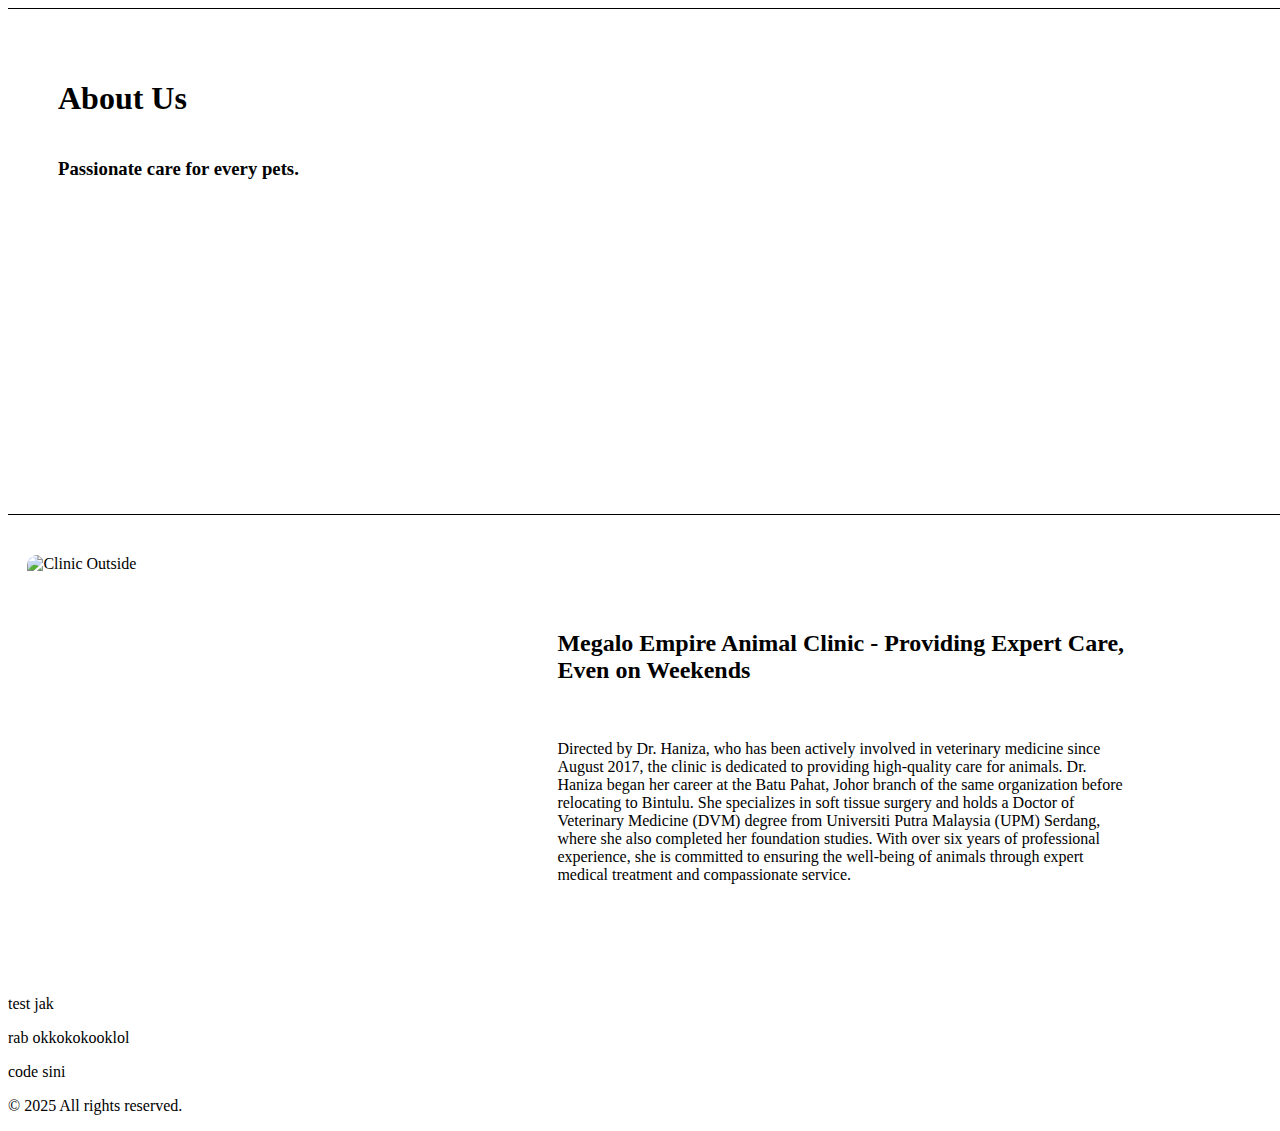
==== pages/about.html @ 0c992f27 "oioi" ====
<!DOCTYPE html>
<html lang="en">
<head>
    <meta charset="UTF-8">
    <meta name="viewport" content="width=device-width, initial-scale=1.0">
    <link rel="stylesheet" href="../assets/css/global.css">
    <link rel="stylesheet" href="../assets/css/about.css">
    <title>About - Megalo Empire Animal Clinic</title>
</head>
<body>
    <header id="main-header">
    </header>

    <main>
        <section id="landing-section" class="content red">
            <h1>About Us</h1>
            <h3>Passionate care for every pets.</h3>
        </section>

        <section id="about-section" class="content peach">
            <div class="about-container">
                <div class="about-image">
                    <img src="/Users/maisarahshahidi/Documents/Test/megalo-vet-clinic/assets/img/outside.jpg" alt="Clinic Outside" onclick="window.open('https://maps.app.goo.gl/nhwWNMaEDHRuLKUG9', '_blank')">
                </div>
                <div class="about-text">
                    <h2>Megalo Empire Animal Clinic - Providing Expert Care, Even on Weekends</h2>
                    <p>Directed by Dr. Haniza, who has been actively involved in veterinary medicine since August 2017, the clinic is dedicated to providing high-quality care for animals. Dr. Haniza began her career at the Batu Pahat, Johor branch of the same organization before relocating to Bintulu. She specializes in soft tissue surgery and holds a Doctor of Veterinary Medicine (DVM) degree from Universiti Putra Malaysia (UPM) Serdang, where she also completed her foundation studies. With over six years of professional experience, she is committed to ensuring the well-being of animals through expert medical treatment and compassionate service.</p>
                </div>
            </div>
    </section>

        <section id="" class="content white">
            <p>test jak</p>
        </section>

        <section id="" class="content peach">
            <p>rab okkokokooklol</p>
        </section>

        <section id="" class="content white">
            <p>code sini</p>
        </section>
    </main>

    <footer id="main-footer"> 
    </footer>

    <p id="cpr">&copy; 2025 All rights reserved.</p>
    <script src="../assets/js/main.js"></script>
</body>
</html>
---- assets/css/about.css ----
/* 
Hey, just a heads-up(REMINDER ON WHATS IN GLOBAL.CSS! 
- Titles mostly use `h2` ).
-Subheading pakai 'h3' (oh, and it's yellow-colored: `#eda325`)
- Bigger titles? Use `h1` or `h2`.
- For regular text, just stick to `p`.
- Links (`<a>`) have hover effects with a little animation.
- Most of the alignment is handled using `flexbox`, so belajar elok2 that thing
- Section background colors(e.g class=content red)? Use `.red`, `.peach`, and `.white` classes.
- **IMPORTANT:** Jangan kacau global.css styles. Apa-apa, message Yum dulu takut kacau code orang lain.
- **Stick to your assigned page!** Jangan edit page lain, nanti merge conflicts/clash (basically kena 
    check code satu2 mana yg clash astu kena delete mana yang tanak). 
*/

#landing-section {
    width: 100vw;
    min-height: 45vh;
    display: flex;
    flex-direction: column;
    align-items: flex-start; 
    text-align: left; 
    padding: 50px;
    border-bottom: 1px solid;
    border-top: 1px solid;
}

.about-container {
    display: flex;
    align-items: center;
    justify-content: center;
    gap: 30px;
    width: 90%;
    max-width: 1200px;
    margin: 40px 0;
    flex-wrap: wrap;
}

.about-image {
    flex: 1;
    display: flex;
    flex-direction: column;
    align-items: center;
    min-width: 200px;
    max-width: 500px;
}

.about-image img {
    width: 100%;
    border-radius: 10px;
    aspect-ratio: 5/4;
    object-fit: cover;
    transition: color 0.1s ease-in-out, transform 0.2s ease-in-out;
}

.about-image img:hover {
    transform: translateY(-10px);
}

.about-text {
    flex: 1;
    text-align: left;
    display: flex;
    flex-direction: column;
    justify-content: space-between;
    gap: 20px;
    max-width: 50%;
}
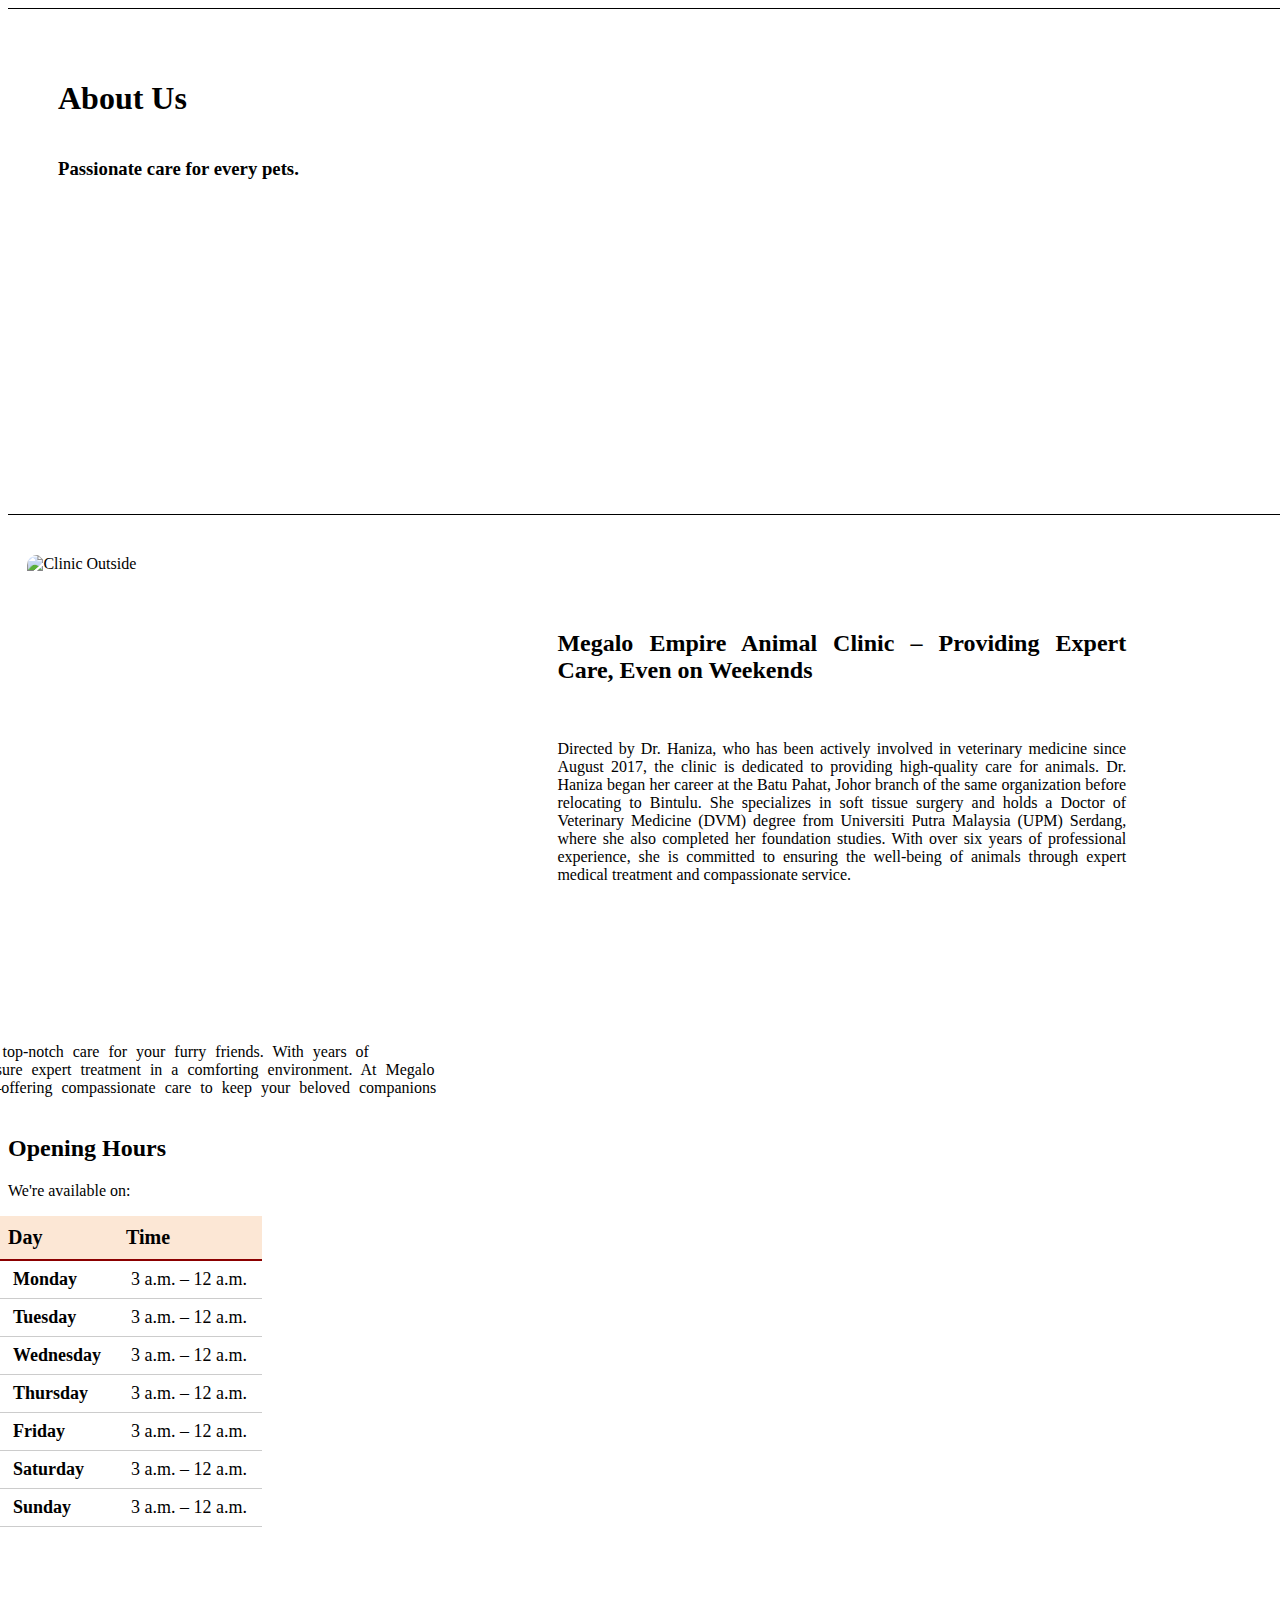
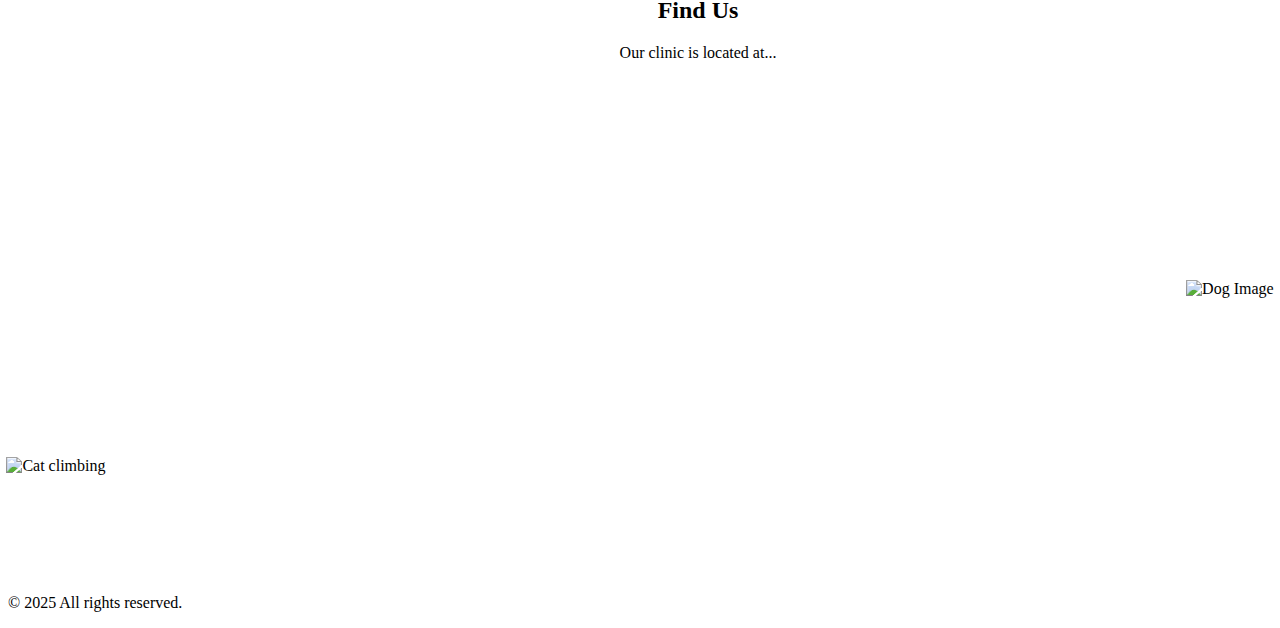
==== commit 3f437c13: "about us update" ====
--- a/pages/about.html
+++ b/pages/about.html
@@ -23,22 +23,72 @@
                     <img src="/Users/maisarahshahidi/Documents/Test/megalo-vet-clinic/assets/img/outside.jpg" alt="Clinic Outside" onclick="window.open('https://maps.app.goo.gl/nhwWNMaEDHRuLKUG9', '_blank')">
                 </div>
                 <div class="about-text">
-                    <h2>Megalo Empire Animal Clinic - Providing Expert Care, Even on Weekends</h2>
+                    <h2>Megalo Empire Animal Clinic – Providing Expert Care, Even on Weekends</h2>
                     <p>Directed by Dr. Haniza, who has been actively involved in veterinary medicine since August 2017, the clinic is dedicated to providing high-quality care for animals. Dr. Haniza began her career at the Batu Pahat, Johor branch of the same organization before relocating to Bintulu. She specializes in soft tissue surgery and holds a Doctor of Veterinary Medicine (DVM) degree from Universiti Putra Malaysia (UPM) Serdang, where she also completed her foundation studies. With over six years of professional experience, she is committed to ensuring the well-being of animals through expert medical treatment and compassionate service.</p>
                 </div>
             </div>
     </section>
 
-        <section id="" class="content white">
-            <p>test jak</p>
-        </section>
+        <section id="doctors-section" class="content white">
+                <div class="text-content">
+                    <h2>Purrr-fect Doctors on Duty 🐾</h2>
+                    <p>Our dedicated veterinarians are committed to providing top-notch care for your furry friends. With years of experience and a passion for animal well-being, we ensure expert treatment in a comforting environment. At Megalo Empire Animal Clinic, we treat every pet like family—offering compassionate care to keep your beloved companions happy, healthy, and full of life!</p>
+                </div>
+                <div class="image-content">
+                    <img src="/Users/maisarahshahidi/Documents/Test/megalo-vet-clinic/assets/img/happy dog (about us).png" alt="Dog Image">
+                </div>
+        </section>            
 
-        <section id="" class="content peach">
-            <p>rab okkokokooklol</p>
-        </section>
+        <section id="opening-hours" class="content peach">
+                <h2>Opening Hours</h2>
+                <p>We're available on:</p>
+                <table class="hours-table">
+                    <tr>
+                        <th>Day</th>
+                        <th>Time</th>
+                    </tr>
+                    <tr>
+                        <td>Monday</td>
+                        <td>3 a.m. – 12 a.m.</td>
+                    </tr>
+                    <tr>
+                        <td>Tuesday</td>
+                        <td>3 a.m. – 12 a.m.</td>
+                    </tr>
+                    <tr>
+                        <td>Wednesday</td>
+                        <td>3 a.m. – 12 a.m.</td>
+                    </tr>
+                    <tr>
+                        <td>Thursday</td>
+                        <td>3 a.m. – 12 a.m.</td>
+                    </tr>
+                    <tr>
+                        <td>Friday</td>
+                        <td>3 a.m. – 12 a.m.</td>
+                    </tr>
+                    <tr>
+                        <td>Saturday</td>
+                        <td>3 a.m. – 12 a.m.</td>
+                    </tr>
+                    <tr>
+                        <td>Sunday</td>
+                        <td>3 a.m. – 12 a.m.</td>
+                    </tr>
+                </table>
+                <div class="cat-content">
+                    <img src="/Users/maisarahshahidi/Documents/Test/megalo-vet-clinic/assets/img/cat (about us).png" alt="Cat climbing">
+                </div>
+            </section>                 
 
-        <section id="" class="content white">
-            <p>code sini</p>
+        <section id="google-map" class="content">
+                <div>
+                    <h2>Find Us</h2>
+                    <p>Our clinic is located at...</p>
+                </div>
+                <div class="map-bg">
+                    <iframe src="https://www.google.com/maps/embed?pb=!1m18!1m12!1m3!1d3848.767108810838!2d113.04344487497134!3d3.1916757967835823!2m3!1f0!2f0!3f0!3m2!1i1024!2i768!4f13.1!3m3!1m2!1s0x321dc15bd0c56d81%3A0x96e48a6fc947ecfe!2sMegalo%20Empire%20Animal%20Clinic!5e1!3m2!1sen!2smy!4v1739267229737!5m2!1sen!2smy" width="600" height="450" style="border:0;" allowfullscreen="" loading="lazy" referrerpolicy="no-referrer-when-downgrade"></iframe>
+                </div>
         </section>
     </main>
 
--- a/assets/css/about.css
+++ b/assets/css/about.css
@@ -58,10 +58,122 @@
 
 .about-text {
     flex: 1;
-    text-align: left;
+    text-align: justify;
     display: flex;
     flex-direction: column;
     justify-content: space-between;
     gap: 20px;
     max-width: 50%;
+}
+
+.doctors-section {
+    display: flex;
+    align-items: center;
+    justify-content: flex-start; 
+    background-color: #fce7d5;
+    padding: 40px 100px;
+}
+
+.text-content {
+    width: 50%;
+    text-align: left !important;
+    margin-left: -200px; 
+}
+
+.text-content h2,
+.text-content p {
+    text-align: left !important;
+    margin-left: -200px;
+    word-spacing: 5px;
+}
+
+.image-content {
+    position: absolute;
+    bottom: -998px; 
+    right: 0.5%; 
+    z-index: 1; 
+}
+
+.image-content img {
+    width: 600px; 
+    max-width: 100%;
+    height: auto;
+}
+
+.opening-hours {
+    text-align: left;
+    margin-left: -100px; 
+    padding-left: 20px; 
+}
+
+.opening-hours h2 {
+    color: #8B0000; 
+    font-size: 40px;
+    margin-bottom: 10px;
+    position: absolute; 
+    left: -400px; 
+    top: 20px; 
+}
+
+.hours-table {
+    margin-left: -10px; 
+    text-align: left;
+    border-collapse: collapse;
+}
+
+.hours-table th {
+    background-color: #fce7d5;
+    padding: 10px;
+    font-size: 20px;
+    text-align: left;
+    border-bottom: 2px solid #8B0000;
+}
+
+.hours-table td {
+    padding: 8px 15px;
+    font-size: 18px;
+    border-bottom: 1px solid #ccc;
+}
+
+.cat-content {
+    position: absolute;
+    bottom: -1175px; 
+    left: 0.5%; 
+    z-index: 1; 
+}
+
+.cat-content img {
+    width: 300px; 
+    max-width: 100%;
+    height: auto;
+}
+
+.hours-table td:first-child {
+    font-weight: bold;
+}
+
+#google-map {
+    width: 100vw;
+    padding: 0;
+    margin: 0;
+    text-align: center;
+    gap:20px;
+    padding: 50px;
+}
+
+.map-bg {
+    width: 90vw;
+    height: 50vh;
+    position: relative;
+}
+
+.map-bg iframe {
+    position: absolute;
+    top: 0;
+    left: 0;
+    width: 100%;
+    height: 100%;
+    border: none;
+    padding-bottom: 20px;
+    border-radius: 10px;
 }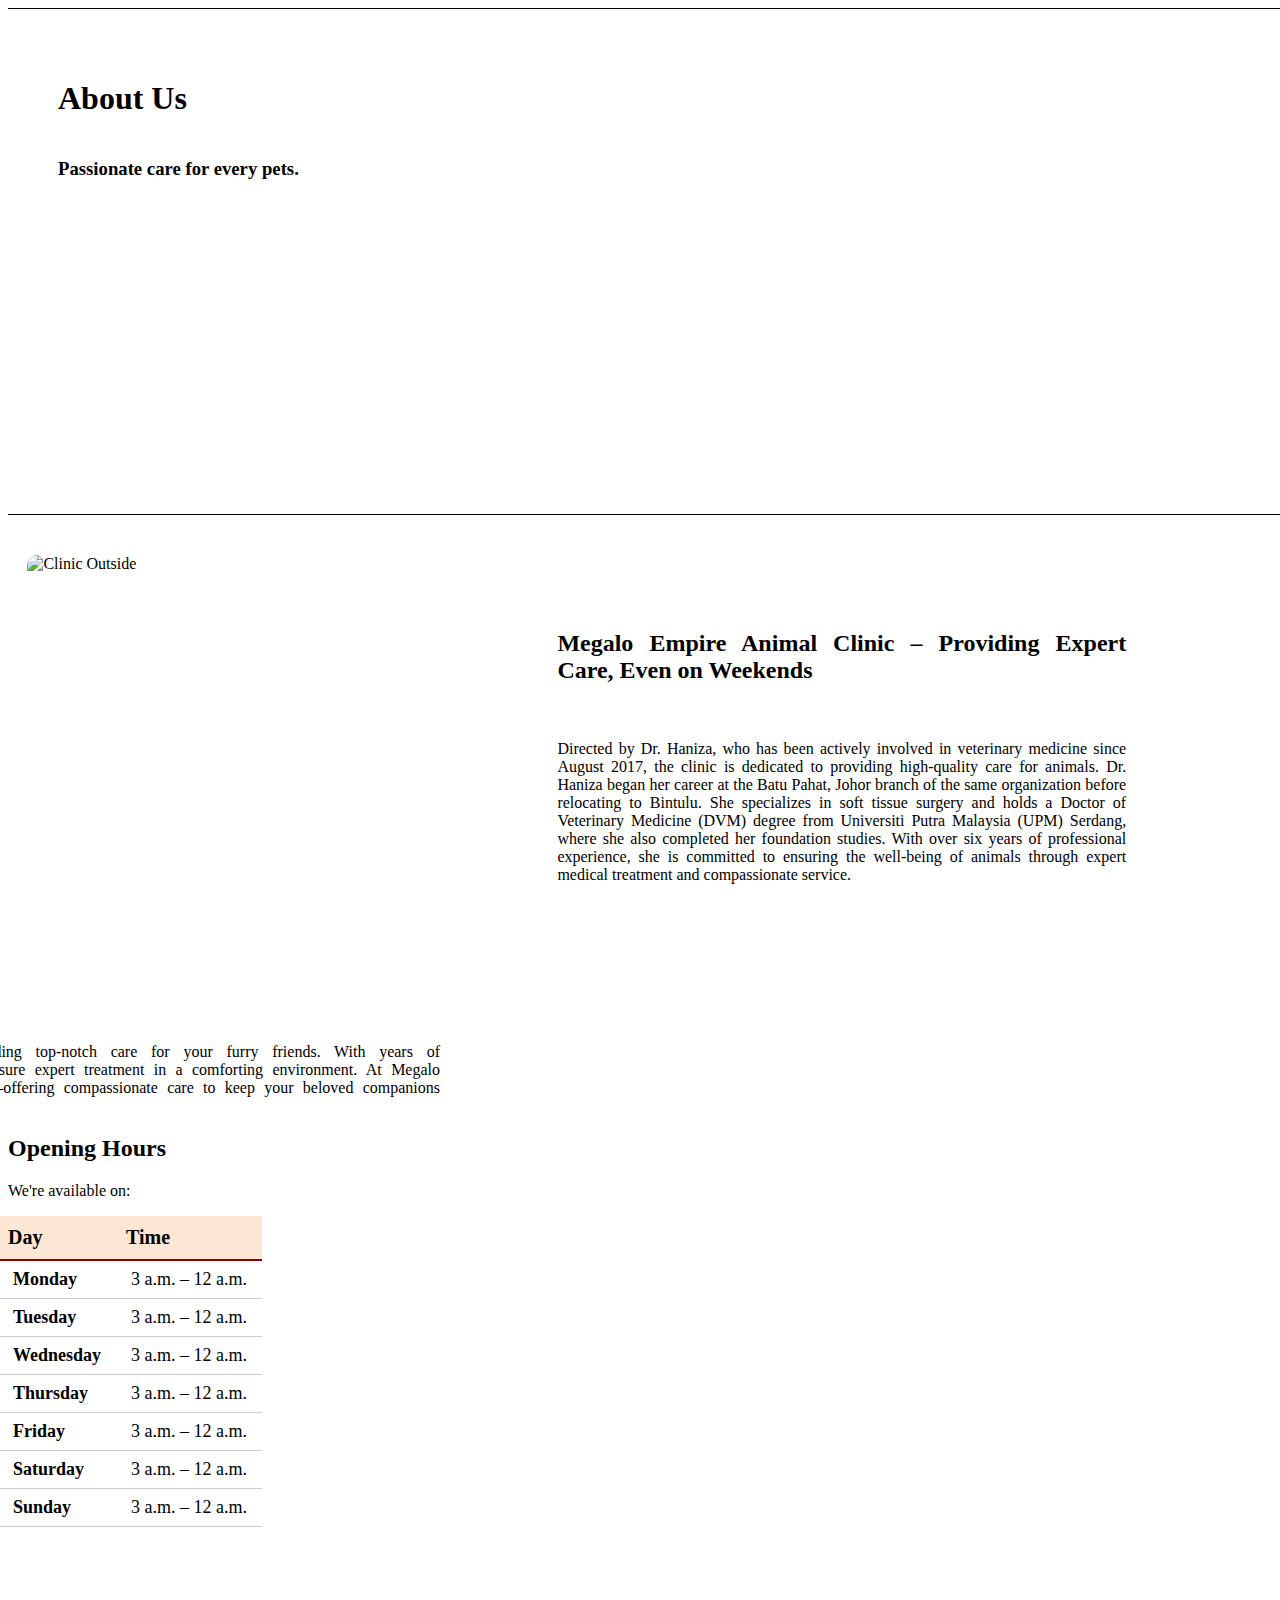
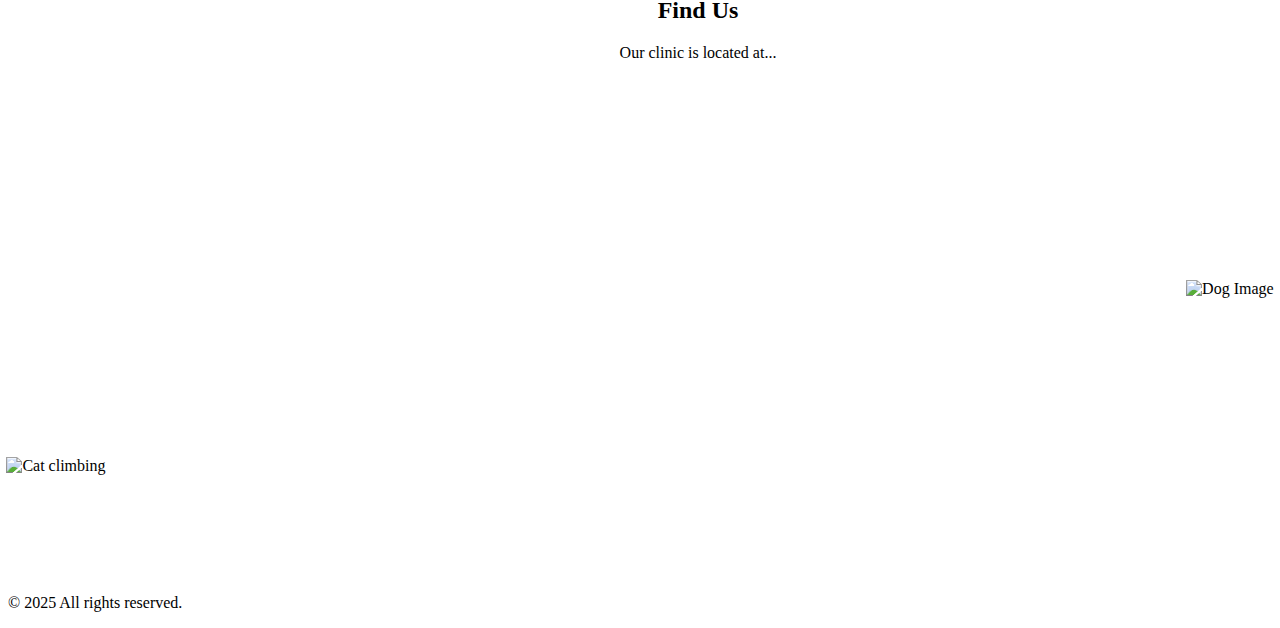
==== commit 6a164cf0: "slight update about us" ====
--- a/pages/about.html
+++ b/pages/about.html
@@ -35,7 +35,7 @@
                     <p>Our dedicated veterinarians are committed to providing top-notch care for your furry friends. With years of experience and a passion for animal well-being, we ensure expert treatment in a comforting environment. At Megalo Empire Animal Clinic, we treat every pet like family—offering compassionate care to keep your beloved companions happy, healthy, and full of life!</p>
                 </div>
                 <div class="image-content">
-                    <img src="/Users/maisarahshahidi/Documents/Test/megalo-vet-clinic/assets/img/happy dog (about us).png" alt="Dog Image">
+                    <img src="/Users/maisarahshahidi/Documents/Test/megalo-vet-clinic/assets/img/happy-dog-about-us.png" alt="Dog Image">
                 </div>
         </section>            
 
@@ -77,7 +77,7 @@
                     </tr>
                 </table>
                 <div class="cat-content">
-                    <img src="/Users/maisarahshahidi/Documents/Test/megalo-vet-clinic/assets/img/cat (about us).png" alt="Cat climbing">
+                    <img src="/Users/maisarahshahidi/Documents/Test/megalo-vet-clinic/assets/img/cat-about-us.png" alt="Cat climbing">
                 </div>
             </section>                 
 
--- a/assets/css/about.css
+++ b/assets/css/about.css
@@ -82,7 +82,7 @@
 
 .text-content h2,
 .text-content p {
-    text-align: left !important;
+    text-align: justify !important;
     margin-left: -200px;
     word-spacing: 5px;
 }
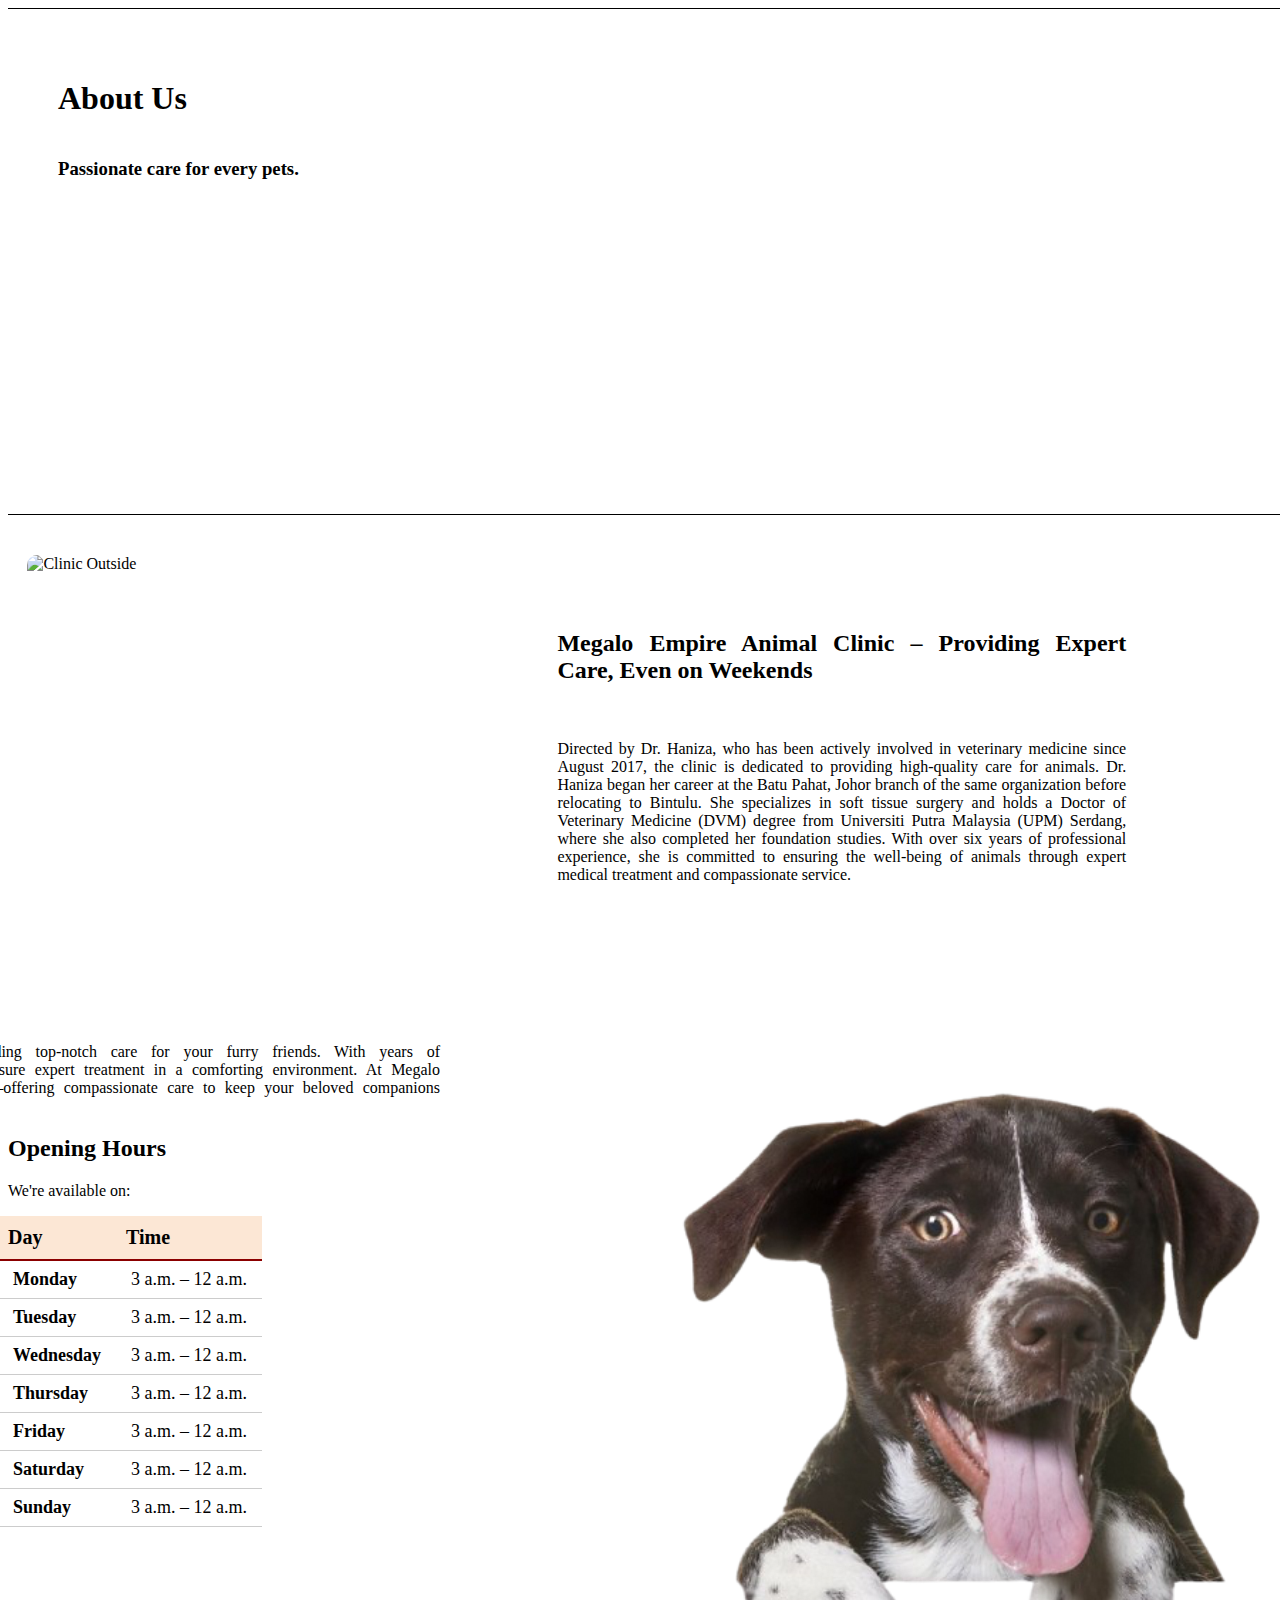
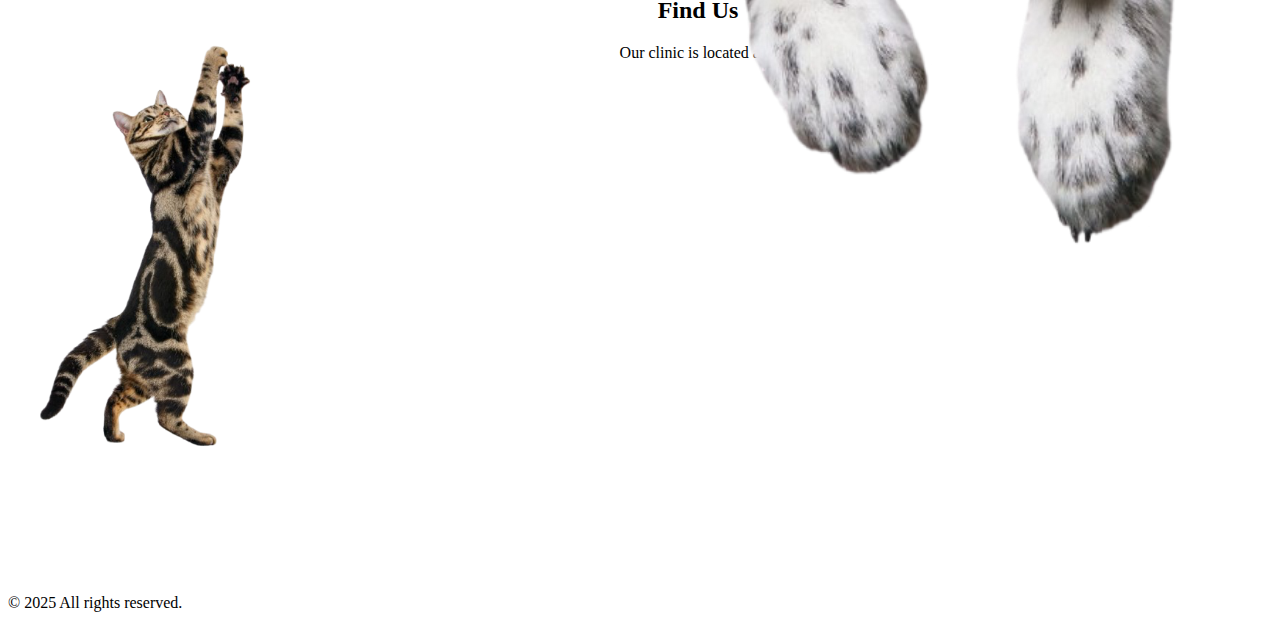
==== commit 382f822d: "link about us update" ====
--- a/pages/about.html
+++ b/pages/about.html
@@ -20,7 +20,7 @@
         <section id="about-section" class="content peach">
             <div class="about-container">
                 <div class="about-image">
-                    <img src="/Users/maisarahshahidi/Documents/Test/megalo-vet-clinic/assets/img/outside.jpg" alt="Clinic Outside" onclick="window.open('https://maps.app.goo.gl/nhwWNMaEDHRuLKUG9', '_blank')">
+                    <img src="../assets/img/outside.jpg" alt="Clinic Outside" onclick="window.open('https://maps.app.goo.gl/nhwWNMaEDHRuLKUG9', '_blank')">
                 </div>
                 <div class="about-text">
                     <h2>Megalo Empire Animal Clinic – Providing Expert Care, Even on Weekends</h2>
@@ -35,7 +35,7 @@
                     <p>Our dedicated veterinarians are committed to providing top-notch care for your furry friends. With years of experience and a passion for animal well-being, we ensure expert treatment in a comforting environment. At Megalo Empire Animal Clinic, we treat every pet like family—offering compassionate care to keep your beloved companions happy, healthy, and full of life!</p>
                 </div>
                 <div class="image-content">
-                    <img src="/Users/maisarahshahidi/Documents/Test/megalo-vet-clinic/assets/img/happy-dog-about-us.png" alt="Dog Image">
+                    <img src="../assets/img/happy-dog-about-us.png" alt="Dog Image">
                 </div>
         </section>            
 
@@ -77,7 +77,7 @@
                     </tr>
                 </table>
                 <div class="cat-content">
-                    <img src="/Users/maisarahshahidi/Documents/Test/megalo-vet-clinic/assets/img/cat-about-us.png" alt="Cat climbing">
+                    <img src="../assets/img/cat-about-us.png" alt="Cat climbing">
                 </div>
             </section>                 
 
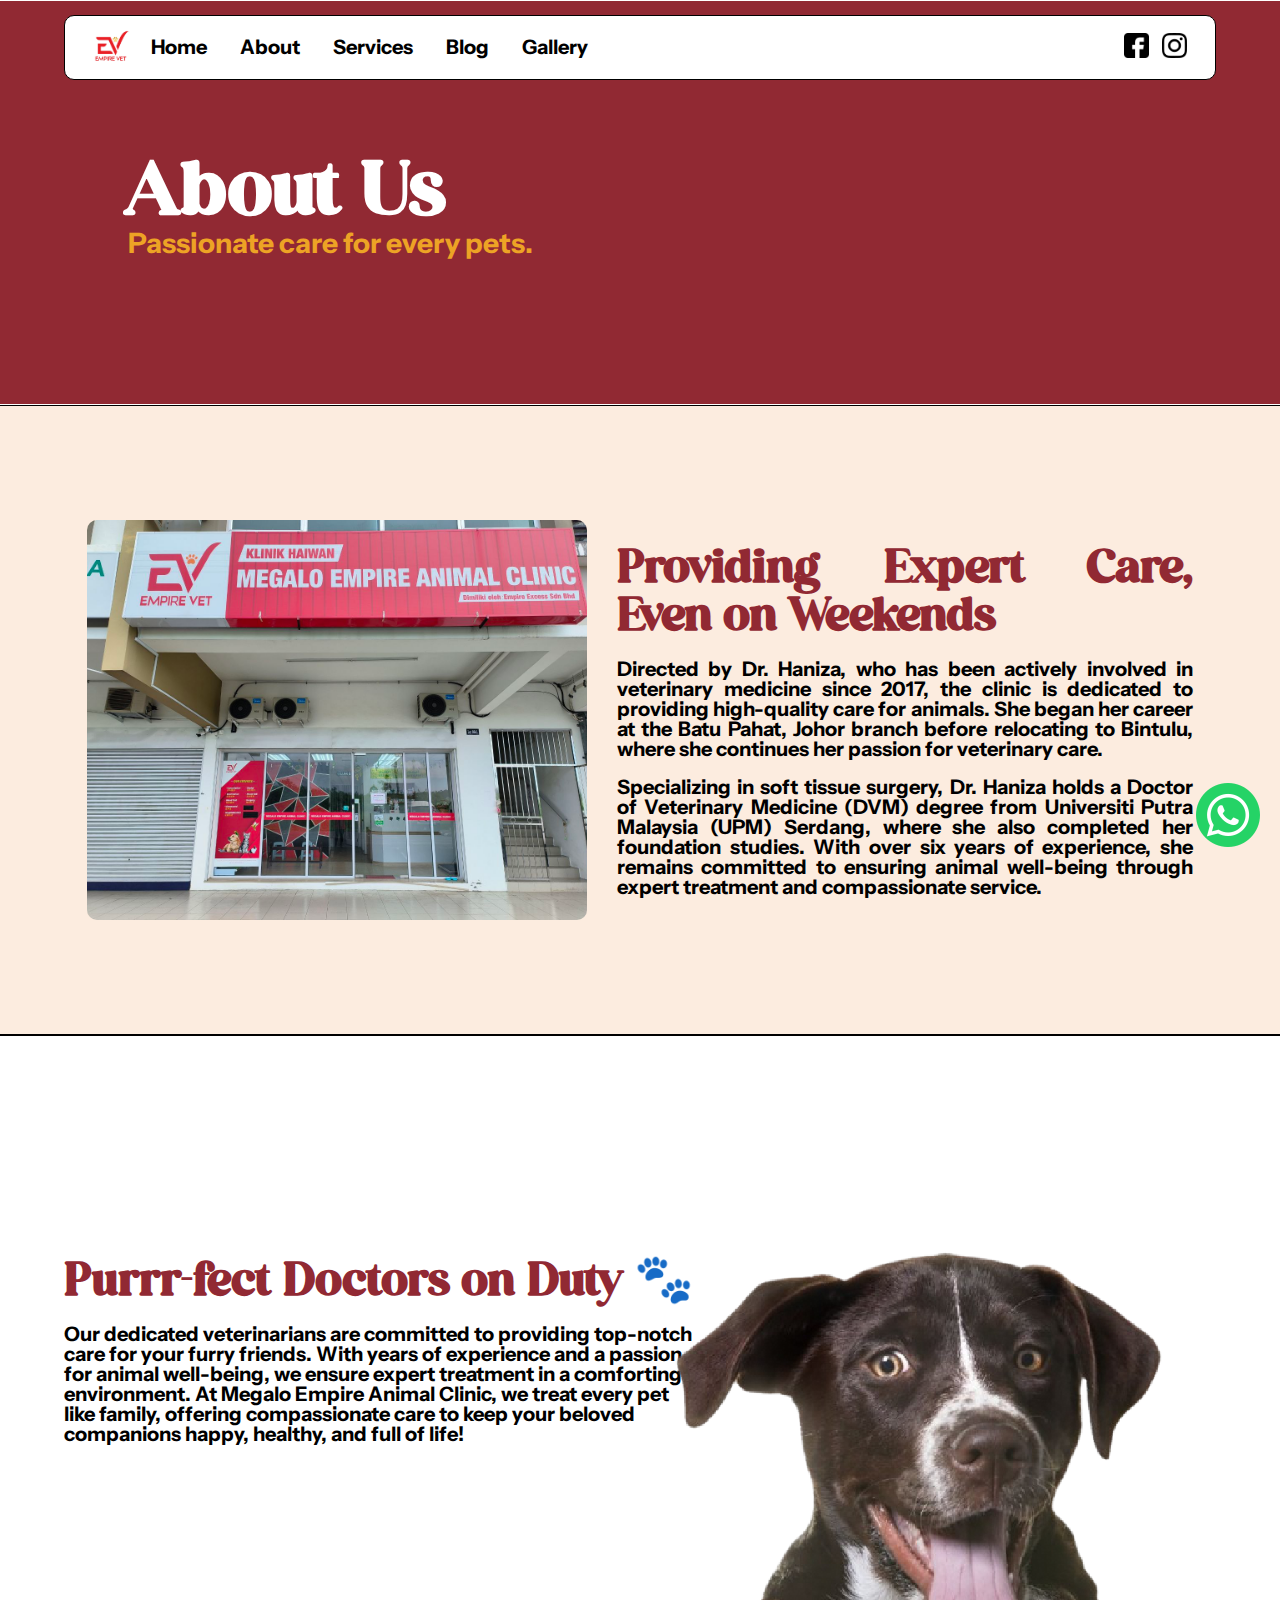
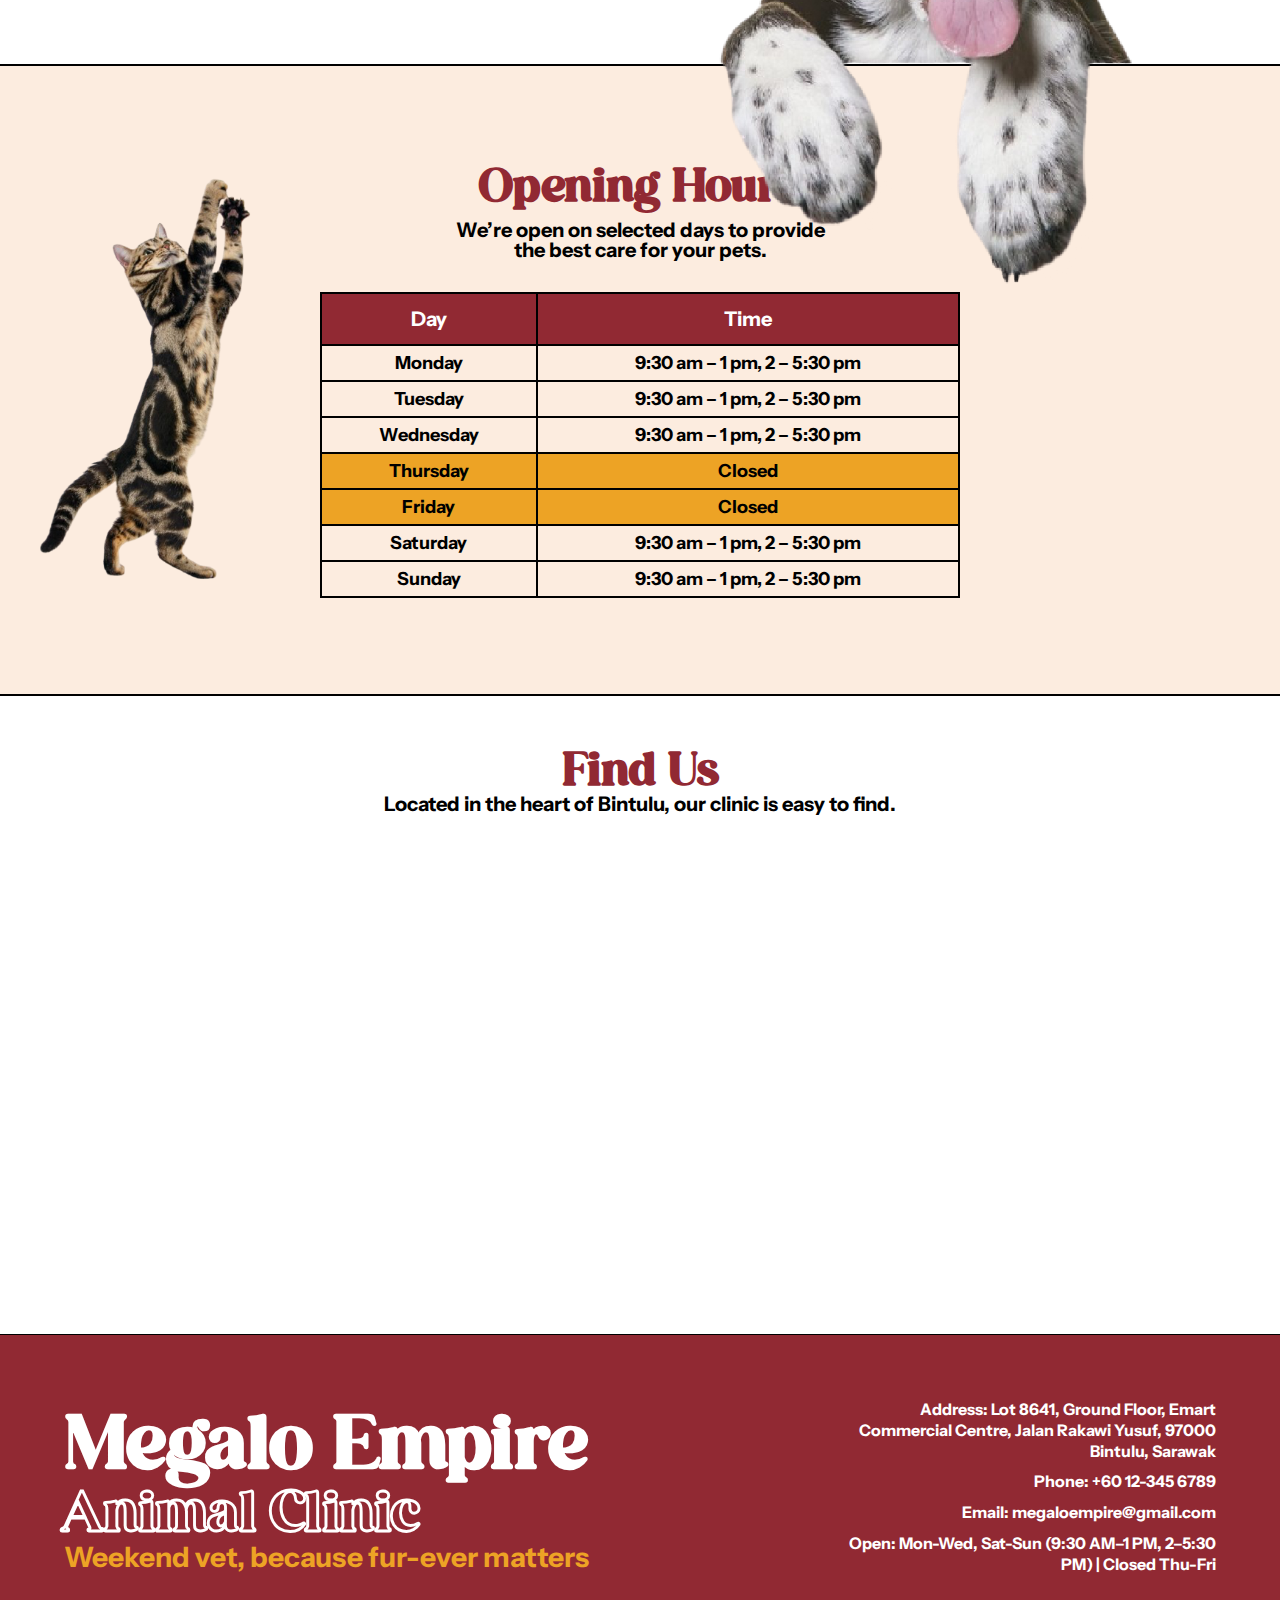
==== commit 2c3ad3e5: "feat: Enhance mobile compatibility & UI improvements" ====
--- a/pages/about.html
+++ b/pages/about.html
@@ -23,68 +23,88 @@
                     <img src="../assets/img/outside.jpg" alt="Clinic Outside" onclick="window.open('https://maps.app.goo.gl/nhwWNMaEDHRuLKUG9', '_blank')">
                 </div>
                 <div class="about-text">
-                    <h2>Megalo Empire Animal Clinic – Providing Expert Care, Even on Weekends</h2>
-                    <p>Directed by Dr. Haniza, who has been actively involved in veterinary medicine since August 2017, the clinic is dedicated to providing high-quality care for animals. Dr. Haniza began her career at the Batu Pahat, Johor branch of the same organization before relocating to Bintulu. She specializes in soft tissue surgery and holds a Doctor of Veterinary Medicine (DVM) degree from Universiti Putra Malaysia (UPM) Serdang, where she also completed her foundation studies. With over six years of professional experience, she is committed to ensuring the well-being of animals through expert medical treatment and compassionate service.</p>
+                    <h2>Providing Expert Care, Even on Weekends</h2>
+                    <div class="long-text">
+                        <p>Directed by Dr. Haniza, who has been actively involved in veterinary medicine since 2017, the clinic is dedicated to providing high-quality care for animals. She began her career at the Batu Pahat, Johor branch before relocating to Bintulu, where she continues her passion for veterinary care.</p>  
+                        <br>
+                        
+                        <p>Specializing in soft tissue surgery, Dr. Haniza holds a Doctor of Veterinary Medicine (DVM) degree from Universiti Putra Malaysia (UPM) Serdang, where she also completed her foundation studies. With over six years of experience, she remains committed to ensuring animal well-being through expert treatment and compassionate service.</p>  
+                    </div>
+                    <div class="short-text">
+                        <p>Directed by Dr. Haniza, involved in veterinary medicine since 2017, the clinic provides high-quality care for animals. She began her career at the Batu Pahat branch before relocating to Bintulu, where she continues her passion for veterinary care.</p>  
+                        <br>
+                        <p>Specializing in soft tissue surgery, Dr. Haniza holds a DVM degree from Universiti Putra Malaysia (UPM) Serdang, where she completed her foundation studies. With over six years of experience, she remains committed to animal well-being through expert treatment and compassionate service.</p>  
+                    </div>
+                    
                 </div>
             </div>
-    </section>
+        </section>
 
         <section id="doctors-section" class="content white">
+            <div class="doctors-container">
                 <div class="text-content">
                     <h2>Purrr-fect Doctors on Duty 🐾</h2>
-                    <p>Our dedicated veterinarians are committed to providing top-notch care for your furry friends. With years of experience and a passion for animal well-being, we ensure expert treatment in a comforting environment. At Megalo Empire Animal Clinic, we treat every pet like family—offering compassionate care to keep your beloved companions happy, healthy, and full of life!</p>
+                    <p>Our dedicated veterinarians are committed to providing top-notch care for your furry friends. With years of experience and a passion for animal well-being, we ensure expert treatment in a comforting environment. At Megalo Empire Animal Clinic, we treat every pet like family, offering compassionate care to keep your beloved companions happy, healthy, and full of life!</p>
                 </div>
-                <div class="image-content">
-                    <img src="../assets/img/happy-dog-about-us.png" alt="Dog Image">
-                </div>
-        </section>            
+            </div>
+            <div class="image-content">
+                <img src="../assets/img/dog-body.png" alt="Dog Image">
+            </div>
+        </section>       
 
         <section id="opening-hours" class="content peach">
+            <div class="image-content-paw">
+                <img src="../assets/img/dog-paw.png" alt="Dog Image">
+            </div>
+            <div class="table-head">
                 <h2>Opening Hours</h2>
-                <p>We're available on:</p>
-                <table class="hours-table">
-                    <tr>
-                        <th>Day</th>
-                        <th>Time</th>
-                    </tr>
-                    <tr>
-                        <td>Monday</td>
-                        <td>3 a.m. – 12 a.m.</td>
-                    </tr>
-                    <tr>
-                        <td>Tuesday</td>
-                        <td>3 a.m. – 12 a.m.</td>
-                    </tr>
-                    <tr>
-                        <td>Wednesday</td>
-                        <td>3 a.m. – 12 a.m.</td>
-                    </tr>
-                    <tr>
-                        <td>Thursday</td>
-                        <td>3 a.m. – 12 a.m.</td>
-                    </tr>
-                    <tr>
-                        <td>Friday</td>
-                        <td>3 a.m. – 12 a.m.</td>
-                    </tr>
-                    <tr>
-                        <td>Saturday</td>
-                        <td>3 a.m. – 12 a.m.</td>
-                    </tr>
-                    <tr>
-                        <td>Sunday</td>
-                        <td>3 a.m. – 12 a.m.</td>
-                    </tr>
-                </table>
-                <div class="cat-content">
-                    <img src="../assets/img/cat-about-us.png" alt="Cat climbing">
-                </div>
-            </section>                 
+                <p>We’re open on selected days to provide the best care for your pets.</p>
+            </div>
+
+            <table class="hours-table">
+                <tr>
+                    <th>Day</th>
+                    <th>Time</th>
+                </tr>
+                <tr>
+                    <td>Monday</td>
+                    <td>9:30 am – 1 pm, 2 – 5:30 pm</td>
+                </tr>
+                <tr>
+                    <td>Tuesday</td>
+                    <td>9:30 am – 1 pm, 2 – 5:30 pm</td>
+                </tr>
+                <tr>
+                    <td>Wednesday</td>
+                    <td>9:30 am – 1 pm, 2 – 5:30 pm</td>
+                </tr>
+                <tr class="closed">
+                    <td>Thursday</td>
+                    <td>Closed</td>
+                </tr>
+                <tr class="closed">
+                    <td>Friday</td>
+                    <td>Closed</td>
+                </tr>
+                <tr>
+                    <td>Saturday</td>
+                    <td>9:30 am – 1 pm, 2 – 5:30 pm</td>
+                </tr>
+                <tr>
+                    <td>Sunday</td>
+                    <td>9:30 am – 1 pm, 2 – 5:30 pm</td>
+                </tr>
+            </table>
+            <div class="cat-content">
+                <img src="../assets/img/cat-about-us.png" alt="Cat climbing">
+            </div>
+        </section>
+                         
 
         <section id="google-map" class="content">
                 <div>
                     <h2>Find Us</h2>
-                    <p>Our clinic is located at...</p>
+                    <p>Located in the heart of Bintulu, our clinic is easy to find.</p>
                 </div>
                 <div class="map-bg">
                     <iframe src="https://www.google.com/maps/embed?pb=!1m18!1m12!1m3!1d3848.767108810838!2d113.04344487497134!3d3.1916757967835823!2m3!1f0!2f0!3f0!3m2!1i1024!2i768!4f13.1!3m3!1m2!1s0x321dc15bd0c56d81%3A0x96e48a6fc947ecfe!2sMegalo%20Empire%20Animal%20Clinic!5e1!3m2!1sen!2smy!4v1739267229737!5m2!1sen!2smy" width="600" height="450" style="border:0;" allowfullscreen="" loading="lazy" referrerpolicy="no-referrer-when-downgrade"></iframe>
@@ -94,8 +114,6 @@
 
     <footer id="main-footer"> 
     </footer>
-
-    <p id="cpr">&copy; 2025 All rights reserved.</p>
     <script src="../assets/js/main.js"></script>
 </body>
 </html>
--- a/assets/css/global.css
+++ b/assets/css/global.css
@@ -0,0 +1,525 @@
+* {
+    margin: 0;
+    padding: 0;
+    box-sizing: border-box;
+    text-decoration: none;
+}
+
+html, body {
+    margin: 0;
+    padding: 0;
+    width: 100%;
+    overflow-x: hidden;
+}
+
+body {
+    padding: 0;
+    display: flex;
+    flex-direction: column;
+    align-items: center;
+    font-family: 'InstrumentSans', Arial, Helvetica, sans-serif;
+    font-size: 18px;
+    line-height: 1;
+    min-height: 100vh;
+    width: 100%;
+}
+
+a {
+    position: relative;
+    text-decoration: none;
+    color: black;
+    transition: color 0.3s ease-in-out, transform 0.2s ease-in-out;
+    display: inline-block;
+    width: fit-content;
+}
+
+a::after {
+    content: "";
+    position: absolute;
+    left: 0;
+    bottom: -2px;
+    width: 0;
+    height: 2px;
+    background-color: black;
+    transition: width 0.3s ease-in-out;
+}
+
+a:hover {
+    transform: translateY(-3px);
+}
+
+a:hover::after {
+    width: 100%;
+}
+
+h1 {
+    font-family: 'PerfectlyVintage', sans-serif;
+    font-size: 5rem;
+}
+
+h2 {
+    font-family: 'PerfectlyVintage', sans-serif;
+    font-size: 3rem;
+    color: #912933;
+}
+
+h3 {
+    font-family: 'InstrumentSans', sans-serif;
+    font-size: 1.75rem;
+    color: #eda325;
+}
+
+p, a {
+    font-size: 1.25rem;
+}
+
+input, textarea, select {
+    font-family: 'InstrumentSans', sans-serif;
+}
+
+select {
+    font-family: 'InstrumentSans', sans-serif;
+
+}
+
+.outline {
+    font-size: 3.75rem;
+    color: #912933; 
+    -webkit-text-stroke: 1px white;
+}
+
+@font-face {
+    font-family: 'Magules';
+    src: url('../font/Magules.ttf') format('truetype');
+    font-weight: normal;
+    font-style: normal;
+}
+
+@font-face {
+    font-family: 'PerfectlyVintage';
+    src: url('../font/PerfectlyVintage.otf') format('opentype');
+    font-weight: normal;
+    font-style: normal;
+}
+
+@font-face {
+    font-family: 'InstrumentSans';
+    src: url('../font/InstrumentSans-Regular.ttf') format('truetype');
+    font-weight: normal;
+    font-style: normal;
+}
+
+@font-face {
+    font-family: 'InstrumentSans';
+    src: url('../font/InstrumentSans-Bold.ttf') format('truetype');
+    font-weight: normal;
+    font-style: normal;
+}
+
+.content {
+    width: 100vw;
+    min-height: 70vh;
+    display: flex;
+    flex-direction: column;
+    justify-content: center;
+    align-items: center;
+    text-align: center;
+    padding: 50px 0;
+    border-bottom: 1px solid;
+    border-top: 1px solid;
+}
+
+.red {
+    background-color: #912933;
+    color: white;
+}
+
+.peach {
+    background-color: #fcecdf;
+    color: black;
+}
+
+.white {
+    background-color: #ffffff;
+    color: black;
+}
+
+header {
+    position: fixed;
+    top: 0;
+    width: 90%;
+    z-index: 1000;
+    padding-top: 15px;
+    transition: transform 0.3s ease-in-out;
+}
+
+.hidden {
+    transform: translateY(-100%);
+}
+
+nav {
+    width: 100%;
+    background-color: white;
+    gap: 0px;
+    padding: 5px 20px;
+    border: 1px solid;
+    border-radius: 10px;
+    display: flex;
+    justify-content: space-between;
+    align-items: center;
+    padding: 0.5% 2%;
+}
+
+nav a {
+    color: black;
+    text-decoration: none;
+    padding: 10px 15px;
+}
+
+.nav-main {
+    display: flex;
+    align-items: center;
+}
+
+.nav-socials a {
+    padding: 0px 5px;
+}
+
+.nav-socials img {
+    height: 25px;
+    padding: 0px;
+    transition: opacity 0.3s;
+}
+
+.nav-links .nav-item.active {
+    text-decoration: underline;
+    font-weight: bold;
+}
+
+
+#main-footer {
+    display: flex;
+    justify-content: space-between;
+    align-items: center;
+    background-color: #912933;
+    color: white;
+    padding: 5%;
+    flex-wrap: wrap;
+    width: 100vw;
+    max-width: 100%;
+    margin: 0;
+}
+
+#footer-logo {
+    flex: 2;
+    text-align: left;
+}
+
+.footer-info {
+    flex: 1;
+    display: flex;
+    flex-direction: column;
+    justify-content: space-between;
+    gap: 10px;
+    text-align: right;
+    line-height: 1.3;
+}
+
+.footer-info p {
+    font-size: 1rem;
+}
+
+.footer-info a {
+    color: white;
+    font-size: 1rem;
+}
+
+.footer-info a::after {
+    background-color: white;
+}
+
+#cpr {
+    padding: 3px;
+    font-size: 0.7rem;
+}
+
+.whatsapp-btn {
+    position: fixed;
+    bottom: 50px;
+    right: 20px;
+    z-index: 1000;
+}
+
+.whatsapp-btn img {
+    cursor: pointer;
+    transition: transform 0.2s ease-in-out;
+}
+
+.whatsapp-btn img:hover {
+    transform: scale(1.1);
+}
+
+.hamburger {
+    display: none;
+    cursor: pointer;
+    font-size: 2rem;
+}
+
+.mobile-overlay {
+    display: none;
+    position: fixed;
+    top: 0;
+    left: 0;
+    width: 100%;
+    height: 100vh;
+    backdrop-filter: blur(10px);
+    z-index: -5;
+}
+
+.no-scroll {
+    overflow: hidden;
+    height: 100vh;
+}
+
+.mobile-menu {
+    display: flex;
+    position: absolute;
+    top: 0;
+    left: 0;
+    width: 100%;
+    background-color: #fcecdf;
+    color: black;
+    flex-direction: column;
+    align-items: center;
+    justify-content: space-between;
+    height: 85vh;
+    text-align: center;
+    opacity: 0;
+    transform: translateX(100%);
+    transition: opacity 0.3s ease-in-out, transform 0.3s ease-in-out;
+    pointer-events: none;
+    border-bottom: 10px solid #912933;
+}
+
+.mobile-menu.active {
+    opacity: 1;
+    transform: translateX(0);
+    pointer-events: auto;
+}
+
+.hamburger-close {
+    font-size: 3rem;
+    font-weight: bold;
+    cursor: pointer;
+    display: flex;
+    align-items: center;
+    justify-content: center;
+    width: 100%;
+    flex: 1;
+    background-color: #912933;
+    color: white;
+}
+
+.mobile-menu a {
+    color: black;
+    text-decoration: none;
+    font-size: 3rem;
+    display: flex;
+    align-items: center;
+    justify-content: center;
+    width: 100%;
+    height: 50px;
+    border-top: 1px solid #912933;
+    flex: 2;
+}
+
+.mobile-menu a.active {
+    text-decoration: underline;
+}
+
+.mobile-socials {
+    display: flex;
+    justify-content: center;
+    gap: 15px;
+    width: 100%;
+    flex: 1;
+    min-height: 60px;
+}
+
+.mobile-socials a {
+    display: flex;
+    align-items: center;
+    justify-content: center;
+    border: 0px;
+}
+
+.mobile-socials img {
+    width: 40px;
+    height: 40px;
+}
+
+.mobile-menu {
+    overflow: visible;
+}
+
+.mobile-socials {
+    overflow: visible;
+}
+
+.long-text {
+    display: block;
+}
+
+.short-text {
+    display: none;
+}
+
+@media (max-width: 768px) {
+    body {
+        font-size: 16px;
+    }
+
+    h1 {
+        font-size: 3.5rem;
+    }
+
+    h2 {
+        font-size: 2.5rem;
+    }
+
+    h3 {
+        font-size: 1.5rem;
+    }
+
+    p, a {
+        font-size: 1.1rem;
+    }    
+    
+    .outline {
+        font-size: 2.25rem;
+    }
+
+    nav {
+        padding: 0px 12px;
+        border-radius: 6px;
+        gap: 8px;
+    }
+
+    nav img {
+        max-width: 100px;
+    }
+
+    nav a {
+        font-size: 0.9rem;
+        padding: 6px 5px;
+    }
+
+    .content {
+        padding: 30px 0;
+    }
+
+    #footer-logo {
+        flex: 1;
+    }
+
+    .footer-info {
+        max-width: 50%;
+        font-size: 0.8rem;
+        flex: 1;
+    }
+    
+}
+
+@media (max-width: 480px) {
+    body {
+        font-size: 14px;
+    }
+
+    h1 {
+        font-size: 3rem;
+    }
+
+    h2 {
+        font-size: 2rem;
+    }
+
+    h3 {
+        font-size: 1.25rem;
+    }
+
+    p, a {
+        font-size: 1rem;
+    }
+
+    .outline {
+        font-size: 2rem;
+    }
+
+    .content {
+        padding: 20px 0;
+    }
+
+    #main-footer {
+        flex-direction: column;
+        align-items: center;
+        text-align: center;
+        flex-wrap: wrap;
+        padding: 40px;
+    }
+
+    #footer-logo {
+        margin-bottom: 25px;
+    }
+
+    .footer-info {
+        max-width: 100%;
+        font-size: 0.65rem;
+        line-height: 1;
+        margin-bottom: 25px;
+    }
+
+    .footer-info p {
+        margin-bottom: 3px;
+    }
+
+    .icons img {
+        width: 18px; 
+    }
+
+    .whatsapp-btn img {
+        width: 48px;
+        width: 48px;
+    }
+
+    nav {
+        padding: 1px;
+        padding-right: 10px;
+        padding-left: 10px;
+    }
+
+    .nav-logo img {
+        height: 64px;
+        width: 64px;
+    }
+
+    .nav-links {
+        display: none;
+    }
+
+    .nav-socials {
+        display: none;
+    }
+
+    .hamburger {
+        display: block;
+        font-size: 2.5rem;
+    }
+
+    .long-text {
+        display: none;
+    }
+
+    .short-text {
+        display: block;
+    }
+}
--- a/assets/css/about.css
+++ b/assets/css/about.css
@@ -19,7 +19,7 @@
     flex-direction: column;
     align-items: flex-start; 
     text-align: left; 
-    padding: 50px;
+    padding: 10%;
     border-bottom: 1px solid;
     border-top: 1px solid;
 }
@@ -58,98 +58,123 @@
 
 .about-text {
     flex: 1;
-    text-align: justify;
+    text-align: left;
     display: flex;
     flex-direction: column;
     justify-content: space-between;
     gap: 20px;
     max-width: 50%;
-}
-
-.doctors-section {
-    display: flex;
+    text-align: justify;
+}
+
+#doctors-section {
+    position: relative; 
+}
+
+/* This container simpan text-content & image-content  */
+.doctors-container {
+    display: flex;
+    justify-content: space-between;
     align-items: center;
-    justify-content: flex-start; 
-    background-color: #fce7d5;
-    padding: 40px 100px;
+    width: 90%;
+    max-width: 1200px;
+    position: relative;
+    flex-wrap: wrap
 }
 
 .text-content {
+    width: 60%;
+    text-align: left;
+    display: flex;
+    flex-direction: column;
+    justify-content: space-between;
+    gap: 20px;
+}
+
+.text-content p {
+    width: 92%;
+}
+
+/* Makes this section a reference point for absolute positioning */
+#opening-hours {
+    position: relative;
+}
+
+.image-content,
+.image-content-paw {
+    position: absolute;
+    z-index: 1;
+    display: inline-block;
+}
+
+/* Positions the (dog half body) image at the bottom-right section(doctors-section) */
+.image-content {
+    bottom: 0;
+    right: -42%;/*If nak susun kan gmbr*/
+}
+
+/* Positions the (dog paw) image t the top right section(opening-hours) */
+.image-content-paw {
+    top: -0.8%;
+    right: -42%;/*If nak susun kan gmbr*/
+}
+
+.image-content img,
+.image-content-paw img {
+    width: 75%; /*If nak besar kan gmbr*/
+    height: auto;
+}
+
+/*Ada title and short sentence sikit*/
+.table-head{
+    width: 30%;
+    display: flex;
+    flex-direction: column;
+    gap: 10px;
+    margin-bottom: 1%;
+}
+
+/*i added width sikit kat table ni*/
+.hours-table {
     width: 50%;
-    text-align: left !important;
-    margin-left: -200px; 
-}
-
-.text-content h2,
-.text-content p {
-    text-align: justify !important;
-    margin-left: -200px;
-    word-spacing: 5px;
-}
-
-.image-content {
-    position: absolute;
-    bottom: -998px; 
-    right: 0.5%; 
-    z-index: 1; 
-}
-
-.image-content img {
-    width: 600px; 
-    max-width: 100%;
-    height: auto;
-}
-
-.opening-hours {
-    text-align: left;
-    margin-left: -100px; 
-    padding-left: 20px; 
-}
-
-.opening-hours h2 {
-    color: #8B0000; 
-    font-size: 40px;
-    margin-bottom: 10px;
-    position: absolute; 
-    left: -400px; 
-    top: 20px; 
-}
-
-.hours-table {
-    margin-left: -10px; 
-    text-align: left;
+    border: 2px solid;
     border-collapse: collapse;
-}
-
+    margin-top: 20px;
+}
+
+/*i added bg color and border*/
 .hours-table th {
-    background-color: #fce7d5;
-    padding: 10px;
+    background-color: #912933;
+    color: white;
+    padding: 15px;
     font-size: 20px;
     text-align: left;
-    border-bottom: 2px solid #8B0000;
+    border: 2px solid black;
+    text-align: center;
 }
 
 .hours-table td {
     padding: 8px 15px;
     font-size: 18px;
-    border-bottom: 1px solid #ccc;
+    border: 2px solid;
+}
+
+/*if tutup bg color lain*/
+.hours-table .closed {
+    background-color: #eda325;
+    font-weight: bold;
 }
 
 .cat-content {
     position: absolute;
-    bottom: -1175px; 
-    left: 0.5%; 
-    z-index: 1; 
+    left: 0.5%;
+    z-index: 1;
 }
 
 .cat-content img {
-    width: 300px; 
+    width: 300px;
     max-width: 100%;
     height: auto;
-}
-
-.hours-table td:first-child {
-    font-weight: bold;
 }
 
 #google-map {
@@ -176,4 +201,169 @@
     border: none;
     padding-bottom: 20px;
     border-radius: 10px;
-}+}
+
+/* Ni utk tablet*/
+@media (max-width: 768px) {
+    .about-text {
+        max-width: 70%;
+    }
+
+    .about-image {
+        min-width: 250px;
+        max-width: 500px;
+    }
+
+    .long-text {
+        display: block;
+    }
+
+    .short-text {
+        display: none;
+    }
+
+    .doctors-container {
+        flex-direction: row;
+        align-items: center;
+        text-align: left;
+        justify-content: space-between;
+    }
+
+    .text-content p {
+        width: 90%;
+        padding-bottom: 20px;
+    }
+
+    .image-content,
+    .image-content-paw {
+        position: absolute;
+        z-index: 2;
+        display: flex;
+        justify-content: center;
+    }
+    
+    .image-content {
+        bottom: 0;
+        right: -50%;
+    }
+    
+    .image-content-paw {
+        top: -1%;
+        right: -50%;
+    }
+    
+    .image-content img,
+    .image-content-paw img {
+        width: 95%;
+        height: auto;
+    }
+
+    .table-head {
+        margin-top: 11%;
+        width: 80%;
+    }
+
+    .hours-table {
+        width: 80%;
+        margin-top: 10px;
+        margin-bottom: 11%;
+    }
+
+    .hours-table th,
+    .hours-table td {
+        font-size: 16px;
+        padding: 8px;
+    }
+
+    .cat-content {
+        display: block;
+        left: -18%;
+        bottom: 0%;
+    }
+
+    .cat-content img {
+        width: 50%;
+        height: auto;
+    }
+}
+
+/* Ni utk mobile*/
+@media (max-width: 480px) {
+    
+    .about-text {
+        max-width: 80%;
+    }
+
+    .about-image {
+        min-width: 250px;
+        max-width: 500px;
+    }
+
+    .long-text {
+        display: none;
+    }
+
+    .short-text {
+        display: block;
+    }
+
+    .doctors-container {
+        flex-direction: column;
+        align-items: center;
+        text-align: center;
+    }
+
+    .text-content {
+        width: 80%;
+        padding-bottom: 40%;
+    }
+
+    .text-content p {
+        text-align: justify;
+    }
+
+    .image-content {
+        position: absolute;
+        bottom: 0%;
+        right: 0;
+        z-index: 2;
+        display: flex;
+        justify-content: center;
+    }
+    
+    .image-content-paw {
+        position: absolute;
+        top: -0.8%; 
+        right: 0;
+        z-index: 2;
+        display: flex;
+        justify-content: center;
+    }
+    
+    .image-content img,
+    .image-content-paw img {
+        width: 155%;
+        height: auto;
+    }
+    
+    .table-head {
+        margin-top: 15%;
+        width: 80%;
+    }
+
+    .hours-table {
+        width: 80%;
+        margin-top: 10px;
+        margin-bottom: 15%;
+    }
+
+    .hours-table th,
+    .hours-table td {
+        font-size: 14px;
+        padding: 6px;
+    }
+
+    .cat-content {
+        display: none;
+    }
+}
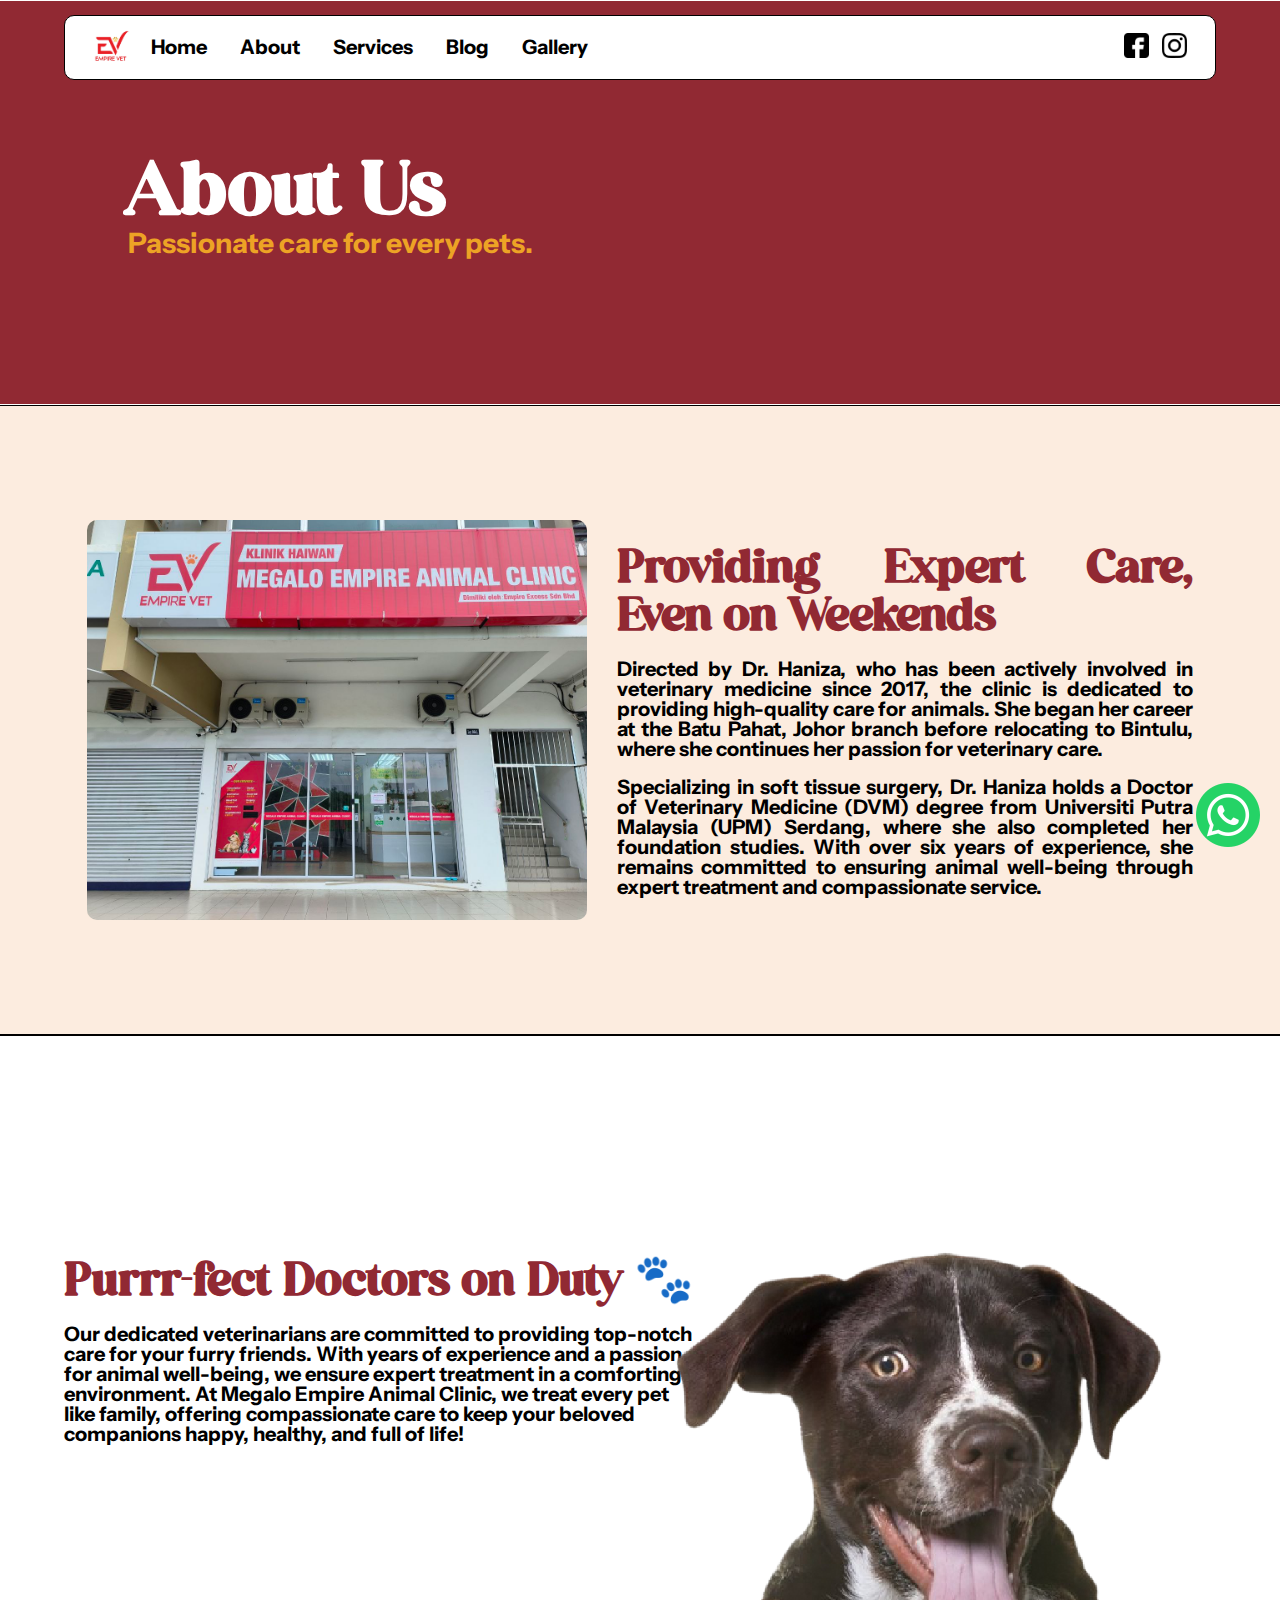
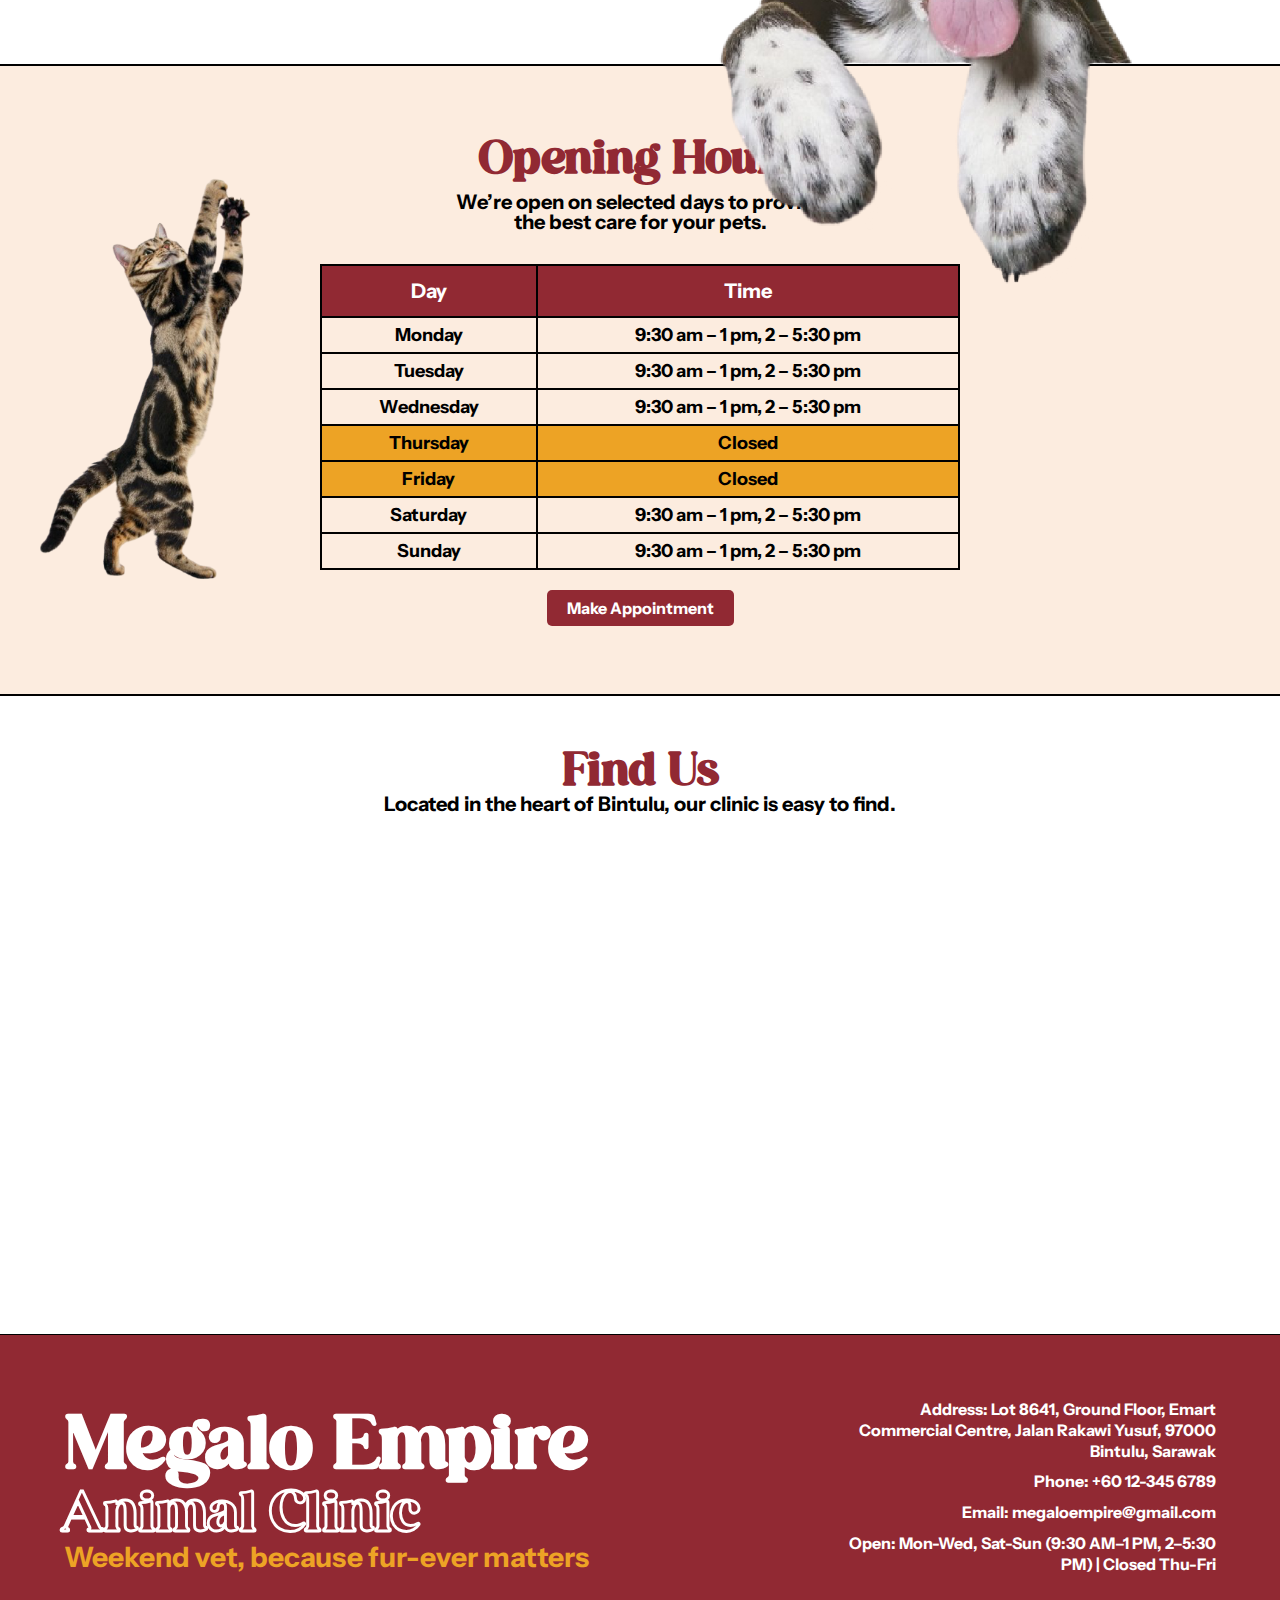
==== commit 430d37df: "minor update" ====
--- a/pages/about.html
+++ b/pages/about.html
@@ -98,6 +98,9 @@
             <div class="cat-content">
                 <img src="../assets/img/cat-about-us.png" alt="Cat climbing">
             </div>
+        </div>
+        <a href="../index.html#appointment-form expanded" class="btn">Make Appointment</a>
+    </div>
         </section>
                          
 
--- a/assets/css/global.css
+++ b/assets/css/global.css
@@ -476,6 +476,7 @@
         font-size: 0.65rem;
         line-height: 1;
         margin-bottom: 25px;
+        gap: 6px;
     }
 
     .footer-info p {
@@ -498,8 +499,8 @@
     }
 
     .nav-logo img {
-        height: 64px;
-        width: 64px;
+        height: 54px;
+        width: 54px;
     }
 
     .nav-links {
--- a/assets/css/about.css
+++ b/assets/css/about.css
@@ -367,3 +367,42 @@
         display: none;
     }
 }
+
+.text-box a {
+    align-self: center;
+    text-decoration: none;
+    position: relative;
+    transition: transform 0.2s ease-in-out;
+}
+
+.text-box a::after {
+    content: none; 
+}
+
+/* Text Styling */
+.text-box {
+    flex: 1;
+    max-width: 50%;
+}
+
+.text-box p {
+    text-align: justify;
+}
+
+/* Buttons */
+.btn {
+    background-color: #912933;
+    color: white;
+    padding: 10px 20px;
+    border: none;
+    border-radius: 5px;
+    text-decoration: none;
+    font-size: 1rem;
+    display: inline-block;
+    transition: background 0.2s ease-in-out;
+    margin-top: 20px;
+}
+
+.btn:hover {
+    background-color: #751e28;
+}
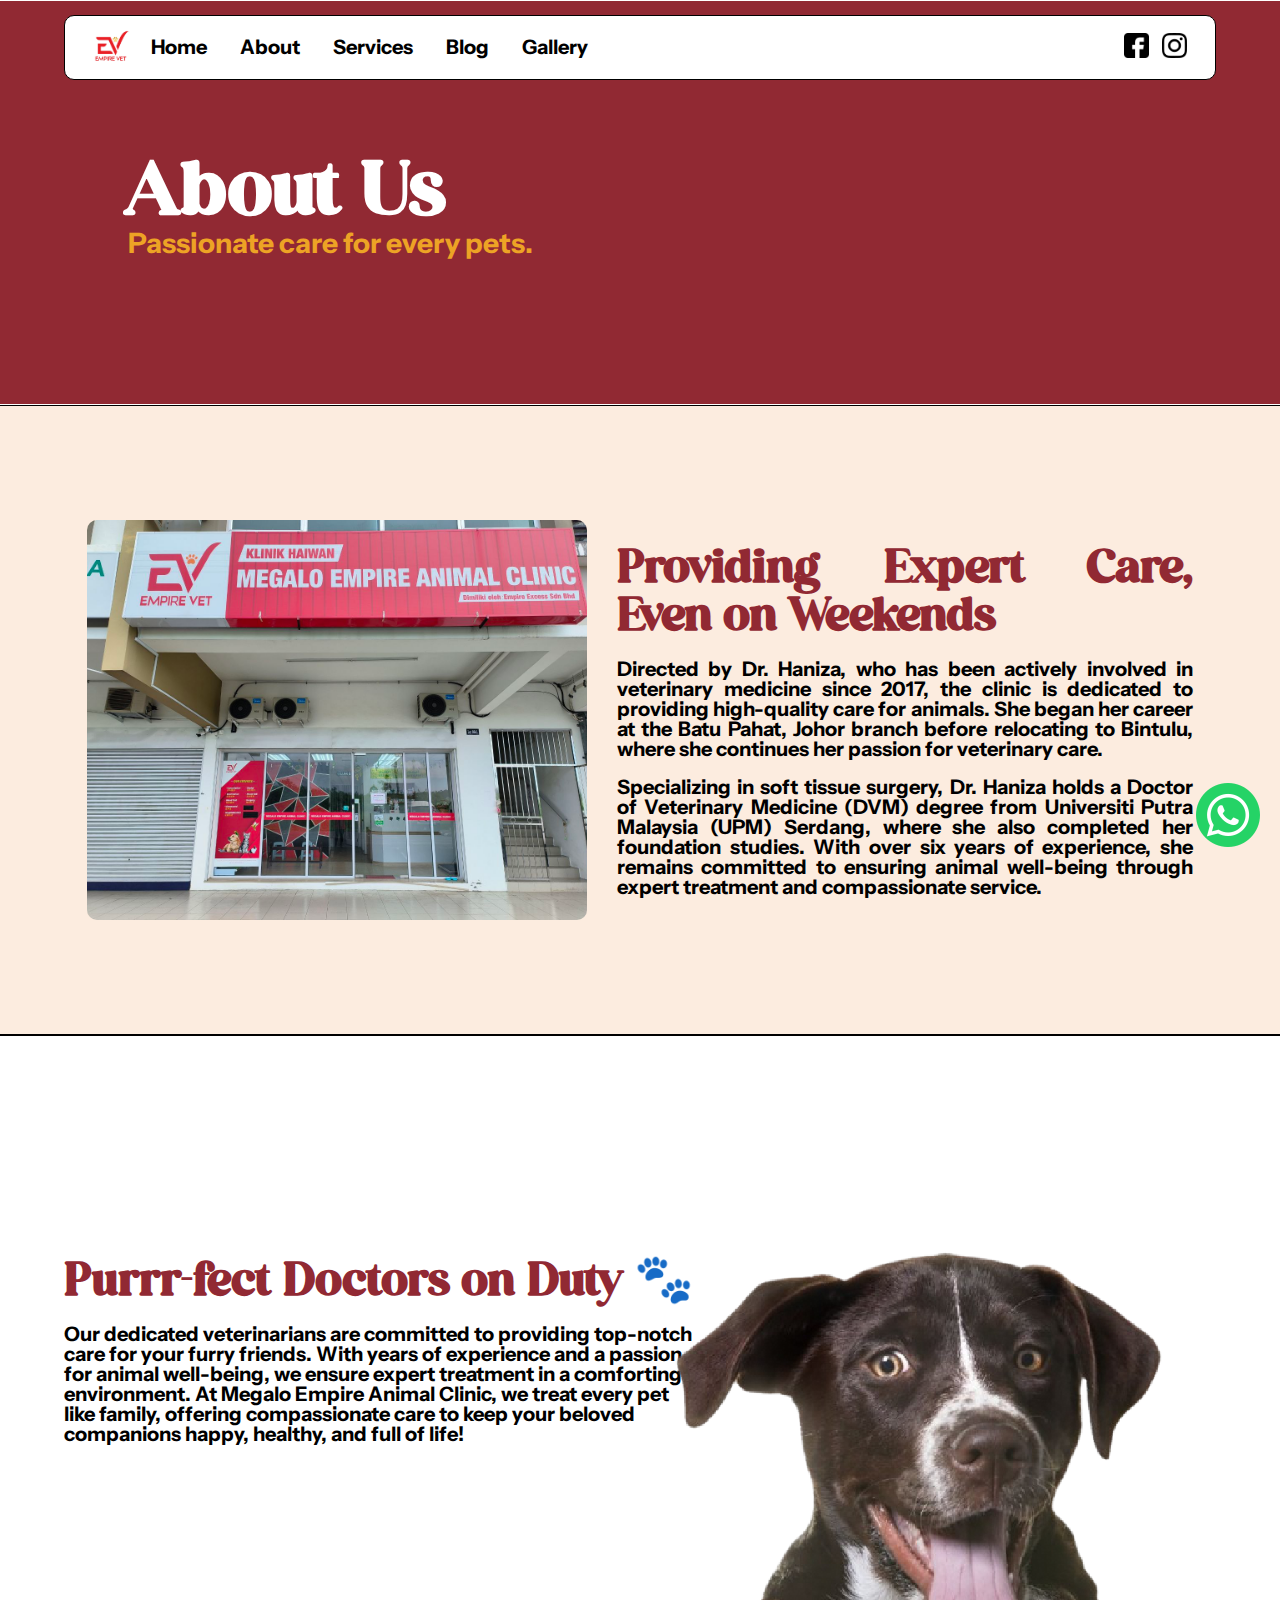
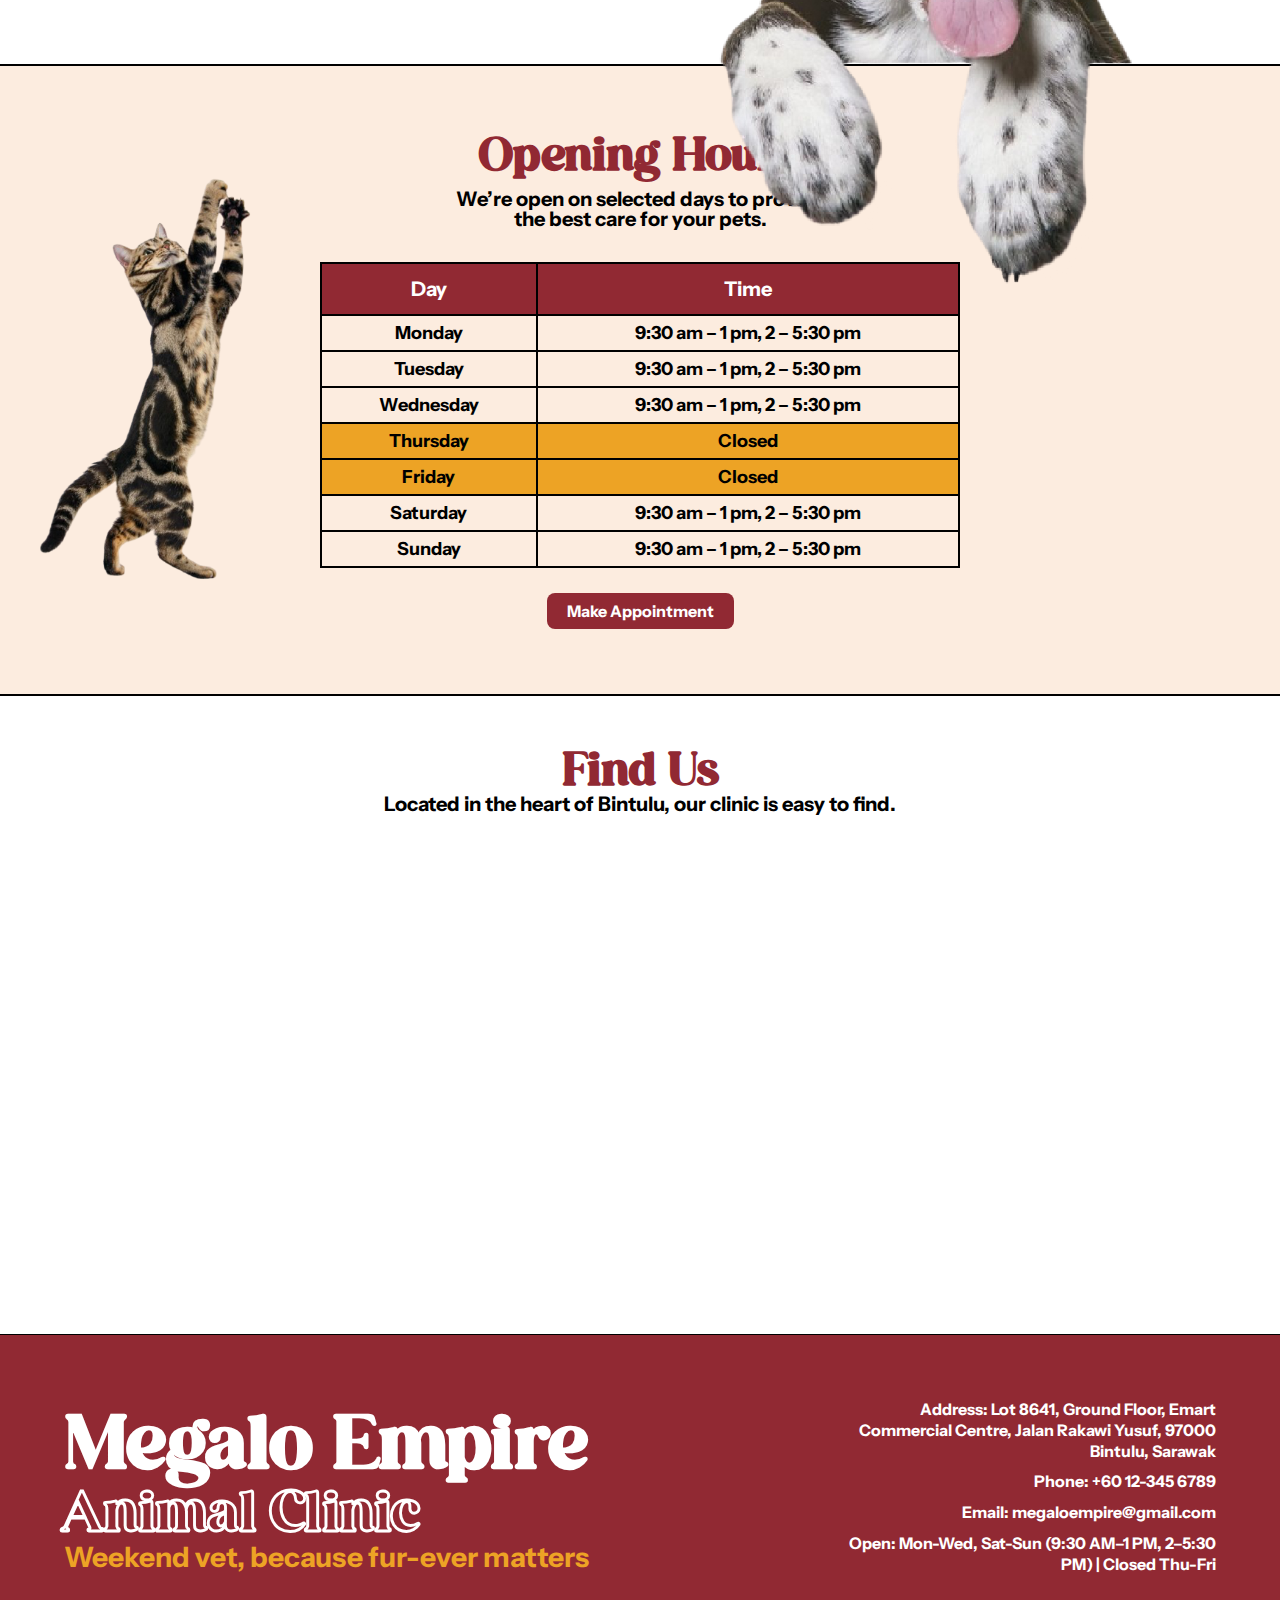
==== commit 21ba636c: "ss" ====
--- a/pages/about.html
+++ b/pages/about.html
@@ -99,7 +99,7 @@
                 <img src="../assets/img/cat-about-us.png" alt="Cat climbing">
             </div>
         </div>
-        <a href="../index.html#appointment-form expanded" class="btn">Make Appointment</a>
+        <a href="../index.html#appointment-form expanded" class="btn no-effect">Make Appointment</a>
     </div>
         </section>
                          
--- a/assets/css/global.css
+++ b/assets/css/global.css
@@ -52,6 +52,10 @@
     width: 100%;
 }
 
+.no-effect::after {
+    display: none;
+}
+
 h1 {
     font-family: 'PerfectlyVintage', sans-serif;
     font-size: 5rem;
--- a/assets/css/about.css
+++ b/assets/css/about.css
@@ -1,17 +1,3 @@
-/* 
-Hey, just a heads-up(REMINDER ON WHATS IN GLOBAL.CSS! 
-- Titles mostly use `h2` ).
--Subheading pakai 'h3' (oh, and it's yellow-colored: `#eda325`)
-- Bigger titles? Use `h1` or `h2`.
-- For regular text, just stick to `p`.
-- Links (`<a>`) have hover effects with a little animation.
-- Most of the alignment is handled using `flexbox`, so belajar elok2 that thing
-- Section background colors(e.g class=content red)? Use `.red`, `.peach`, and `.white` classes.
-- **IMPORTANT:** Jangan kacau global.css styles. Apa-apa, message Yum dulu takut kacau code orang lain.
-- **Stick to your assigned page!** Jangan edit page lain, nanti merge conflicts/clash (basically kena 
-    check code satu2 mana yg clash astu kena delete mana yang tanak). 
-*/
-
 #landing-section {
     width: 100vw;
     min-height: 45vh;
@@ -71,7 +57,6 @@
     position: relative; 
 }
 
-/* This container simpan text-content & image-content  */
 .doctors-container {
     display: flex;
     justify-content: space-between;
@@ -95,7 +80,6 @@
     width: 92%;
 }
 
-/* Makes this section a reference point for absolute positioning */
 #opening-hours {
     position: relative;
 }
@@ -107,25 +91,22 @@
     display: inline-block;
 }
 
-/* Positions the (dog half body) image at the bottom-right section(doctors-section) */
 .image-content {
     bottom: 0;
-    right: -42%;/*If nak susun kan gmbr*/
-}
-
-/* Positions the (dog paw) image t the top right section(opening-hours) */
+    right: -42%;
+}
+
 .image-content-paw {
     top: -0.8%;
-    right: -42%;/*If nak susun kan gmbr*/
+    right: -42%;
 }
 
 .image-content img,
 .image-content-paw img {
-    width: 75%; /*If nak besar kan gmbr*/
+    width: 75%; 
     height: auto;
 }
 
-/*Ada title and short sentence sikit*/
 .table-head{
     width: 30%;
     display: flex;
@@ -134,7 +115,6 @@
     margin-bottom: 1%;
 }
 
-/*i added width sikit kat table ni*/
 .hours-table {
     width: 50%;
     border: 2px solid;
@@ -142,7 +122,6 @@
     margin-top: 20px;
 }
 
-/*i added bg color and border*/
 .hours-table th {
     background-color: #912933;
     color: white;
@@ -159,7 +138,6 @@
     border: 2px solid;
 }
 
-/*if tutup bg color lain*/
 .hours-table .closed {
     background-color: #eda325;
     font-weight: bold;
@@ -203,7 +181,25 @@
     border-radius: 10px;
 }
 
-/* Ni utk tablet*/
+.btn {
+    background-color: #912933;
+    color: white;
+    padding: 10px 20px;
+    border: none;
+    border-radius: 8px;
+    text-decoration: none;
+    font-size: 1rem;
+    display: inline-block;
+    transition: background 0.5s ease-in-out;
+    margin-top: 2%;
+    cursor: pointer;
+}
+
+.btn:hover {
+    background-color: #751e28;
+}
+
+
 @media (max-width: 768px) {
     .about-text {
         max-width: 70%;
@@ -287,7 +283,6 @@
     }
 }
 
-/* Ni utk mobile*/
 @media (max-width: 480px) {
     
     .about-text {
@@ -367,42 +362,3 @@
         display: none;
     }
 }
-
-.text-box a {
-    align-self: center;
-    text-decoration: none;
-    position: relative;
-    transition: transform 0.2s ease-in-out;
-}
-
-.text-box a::after {
-    content: none; 
-}
-
-/* Text Styling */
-.text-box {
-    flex: 1;
-    max-width: 50%;
-}
-
-.text-box p {
-    text-align: justify;
-}
-
-/* Buttons */
-.btn {
-    background-color: #912933;
-    color: white;
-    padding: 10px 20px;
-    border: none;
-    border-radius: 5px;
-    text-decoration: none;
-    font-size: 1rem;
-    display: inline-block;
-    transition: background 0.2s ease-in-out;
-    margin-top: 20px;
-}
-
-.btn:hover {
-    background-color: #751e28;
-}
